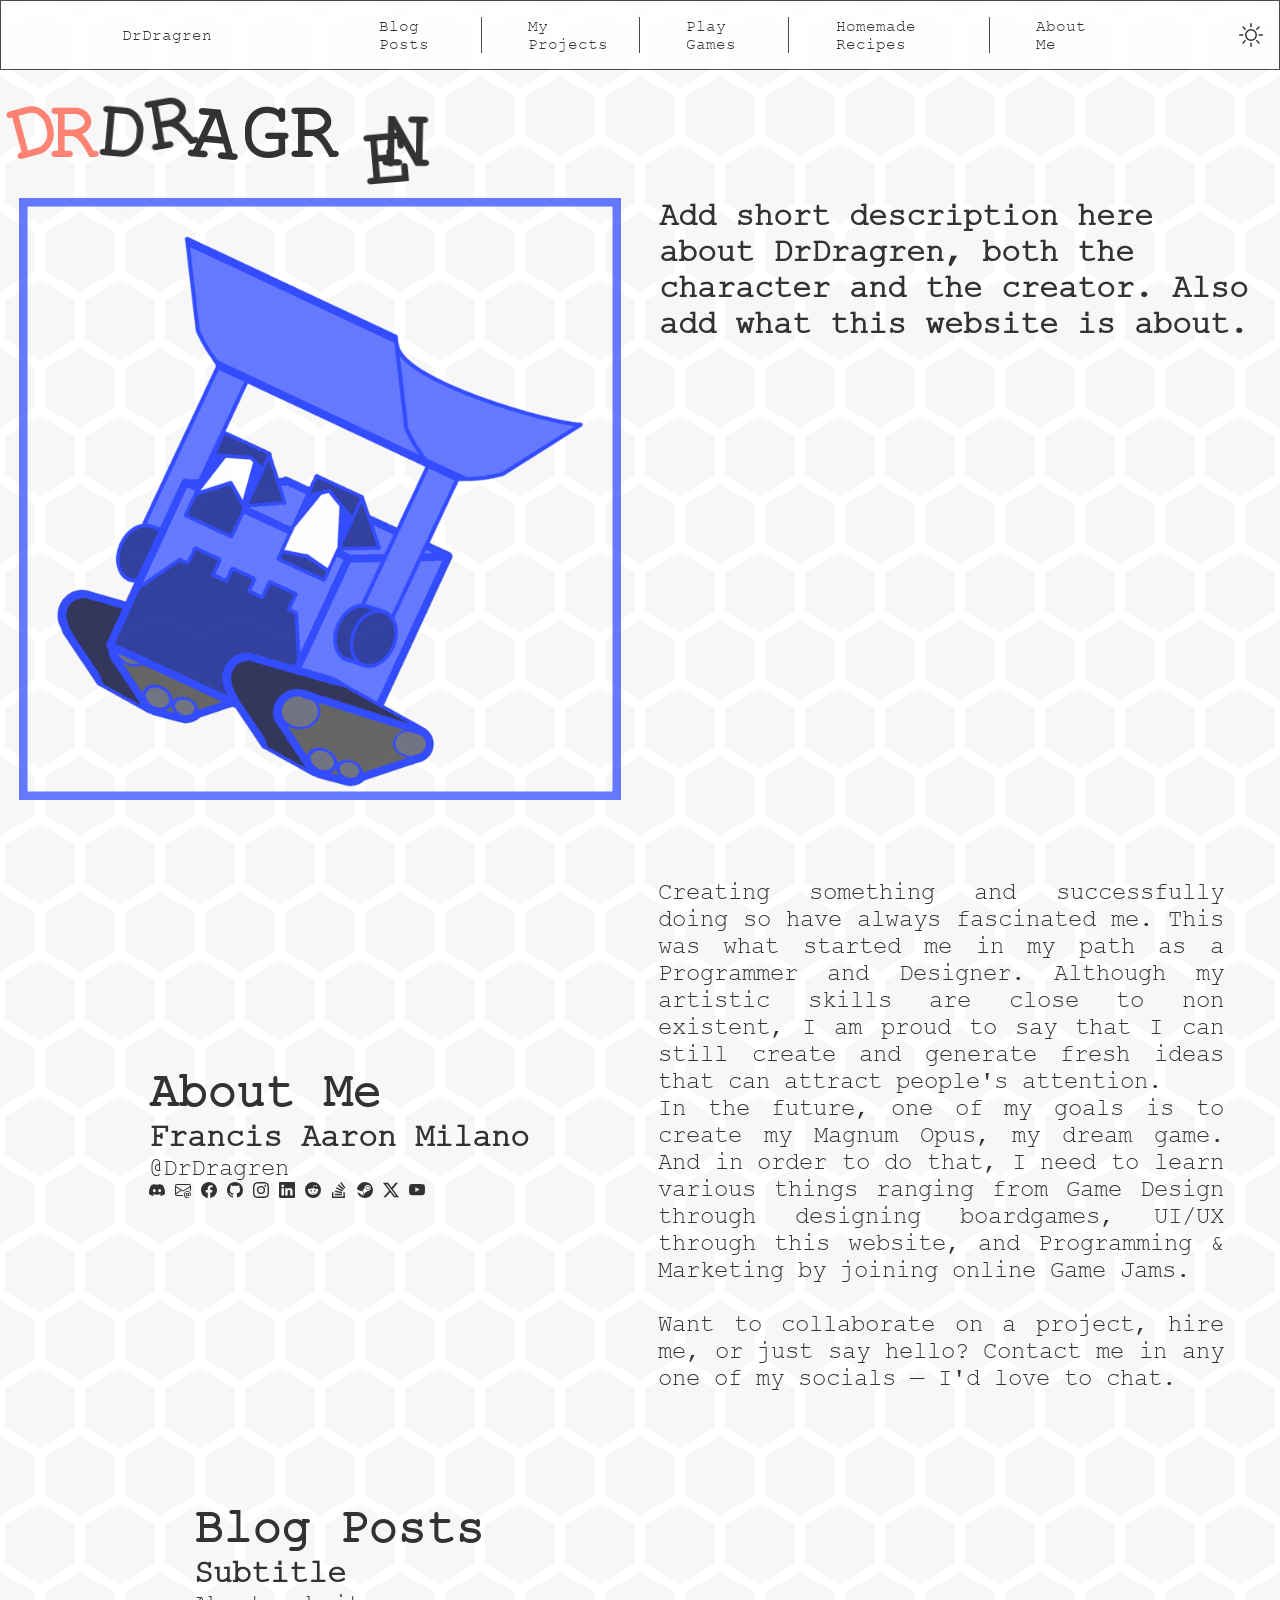
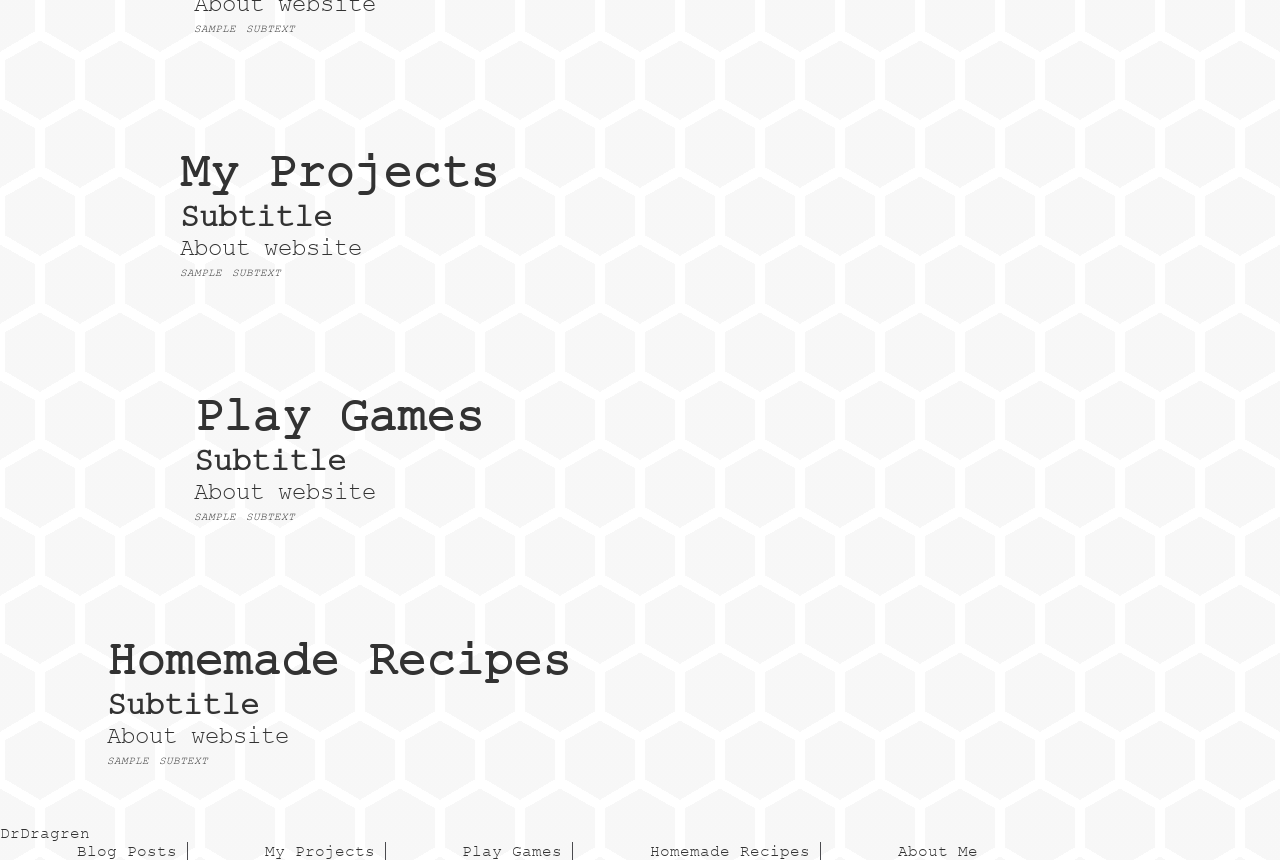
==== index.html @ 9f06e73b "[NEW] Enabled some links index.html - Enabled additional links on the main page  [TASK] - Make the c" ====
<!DOCTYPE html>
<html>

    <head>
        <title>DrDragren</title>

        <link rel="icon" type="image" href="/images/icon.png">
        <link rel="stylesheet" href="style.css">

        <script src="script.js"></script>
    </head>

    <body class="main">

        <div class="container menu">
            <a href="index.html" id="brand">DrDragren</a>
            <div class="container navigation">
                <a class="link" href="blogs.html">Blog Posts</a>
                <a class="link" href="projects.html">My Projects</a>
                <a class="link" href="games.html">Play Games</a>
                <a class="link" href="recipes.html">Homemade Recipes</a>
                <a class="link" href="about-me.html">About Me</a>
            </div>
            <input class="checkbox" type="checkbox" id="theme">
            <label class="label" for="theme"></label>
            <button class="button" id="menu">
                <svg xmlns="http://www.w3.org/2000/svg" width="auto" height="auto" fill="currentColor" class="bi bi-list" viewBox="0 0 16 16">
                    <path fill-rule="evenodd" d="M2.5 12a.5.5 0 0 1 .5-.5h10a.5.5 0 0 1 0 1H3a.5.5 0 0 1-.5-.5m0-4a.5.5 0 0 1 .5-.5h10a.5.5 0 0 1 0 1H3a.5.5 0 0 1-.5-.5m0-4a.5.5 0 0 1 .5-.5h10a.5.5 0 0 1 0 1H3a.5.5 0 0 1-.5-.5"/>
                </svg>
            </button>
        </div>

        <article class="article twocol">
            <h1 class="header">
                <div class="animation">
                    <span id="header-anim-one">D</span><!--
                    --><span id="header-anim-two">r</span><!--
                    --><span id="header-anim-three">D</span><!--
                    --><span id="header-anim-four">r</span><!--
                    --><span id="header-anim-five">a</span><!--
                    --><span id="header-anim-six">g</span><!--
                    --><span id="header-anim-seven">r</span><!--
                    --><span id="header-anim-eight">e</span><!--
                    --><span id="header-anim-nine">n</span>
                </div>
            </h1>
            <section class="section lcontent">
                <img class="photo" src="images/ocdragren.png" alt="image of dragren, a skeleton with its head floating inside an old tv screen">
            </section>
            <section class="section rcontent top">
                <h3 class="subtitle">Add short description here about DrDragren, both the character and the creator. Also add what this website is about.</h3>
            </section>
        </article>

        <article class="article fixed">
            <article class="article slider">
                <section class="section">
                    <article class="article twocol">
                        <section class="section lcontent">
                            <h2 class="title">About Me</h2>
                            <h3 class="subtitle">Francis Aaron Milano</h3>
                            <p class="text">@DrDragren</p>
                            <section class="section no-pad">
                                <a class="link" href="https://discord.com/users/drdragren">
                                    <img class="photo svg" src="images/socials/discord.svg">
                                </a>
                                <a class="link" href="mailto:fasmilano@yahoo.com">
                                    <img class="photo svg" src="images/socials/envelope-at.svg">
                                </a>
                                <a class="link disabled" tabindex="-1" aria-disabled="true" href="https://www.facebook.com/Un.Heroic">
                                    <img class="photo svg" class="photo" src="images/socials/facebook.svg">
                                </a>
                                <a class="link" href="https://github.com/DrDragren">
                                    <img class="photo svg" src="images/socials/github.svg">
                                </a>
                                <a class="link disabled" tabindex="-1" aria-disabled="true" href="https://www.instagram.com/drdragren/">
                                    <img class="photo svg" src="images/socials/instagram.svg">
                                </a>
                                <a class="link" href="https://www.linkedin.com/in/drdragren/">
                                    <img class="photo svg" src="images/socials/linkedin.svg">
                                </a>
                                <a class="link disabled" tabindex="-1" aria-disabled="true" href="https://www.reddit.com/user/DrDragren/">
                                    <img class="photo svg" src="images/socials/reddit.svg">
                                </a>
                                <a class="link" href="https://stackoverflow.com/users/7431167/francis-aaron-milano">
                                    <img class="photo svg" src="images/socials/stack-overflow.svg">
                                </a>
                                <a class="link" href="https://steamcommunity.com/id/DrDragren/">
                                    <img class="photo svg" src="images/socials/steam.svg">
                                </a>
                                <a class="link disabled" tabindex="-1" aria-disabled="true" href="https://x.com/Franz123_Milano">
                                    <img class="photo svg" src="images/socials/twitter-x.svg">
                                </a>
                                <a class="link disabled" tabindex="-1" aria-disabled="true" href="https://www.youtube.com/@DrDragren">
                                    <img class="photo svg" src="images/socials/youtube.svg">
                                </a>
                            </section>
                        </section>
                        <section class="section rcontent">
                            <p class="text">
                                Creating something and successfully doing so have always fascinated me. This was what started me in my path as a Programmer and Designer. 
                                Although my artistic skills are close to non existent, I am proud to say that I can still create and generate fresh ideas that can attract 
                                people's attention. <br>
                                In the future, one of my goals is to create my Magnum Opus, my dream game. And in order to do that, I need to learn various things ranging 
                                from Game Design through designing boardgames, UI/UX through this website, and Programming & Marketing by joining online Game Jams. <br>
                                <br>
                                Want to collaborate on a project, hire me, or just say hello? Contact me in any one of my socials — I'd love to chat.
                            </p>
                        </section>
                    </article>
                </section>
                <section class="section">
                    <article class="article twocol">
                        <section class="section lcontent">
                            <h2 class="title">Blog Posts</h2>
                            <h3 class="subtitle">Subtitle</h3>
                            <p class="text">About website</p>
                            <p class="text sub">Sample Subtext</p>
                        </section>
                        <section class="section rcontent"></section>
                    </article>
                </section>
                <section class="section">
                    <article class="article twocol">
                        <section class="section lcontent">
                            <h2 class="title">My Projects</h2>
                            <h3 class="subtitle">Subtitle</h3>
                            <p class="text">About website</p>
                            <p class="text sub">Sample Subtext</p>
                        </section>
                        <section class="section rcontent"></section>
                    </article>
                </section>
                <section class="section">
                    <article class="article twocol">
                        <section class="section lcontent">
                            <h2 class="title">Play Games</h2>
                            <h3 class="subtitle">Subtitle</h3>
                            <p class="text">About website</p>
                            <p class="text sub">Sample Subtext</p>
                        </section>
                        <section class="section rcontent"></section>
                    </article>
                </section>
                <section class="section">
                    <article class="article twocol">
                        <section class="section lcontent">
                            <h2 class="title">Homemade Recipes</h2>
                            <h3 class="subtitle">Subtitle</h3>
                            <p class="text">About website</p>
                            <p class="text sub">Sample Subtext</p>
                        </section>
                        <section class="section rcontent"></section>
                    </article>
                </section>
            </article>
            
        </article>

        <div class="container footer">
            <a href="index.html">DrDragren</a>
            <div class="container navigation">
                <a class="link" href="blogs.html">Blog Posts</a>
                <a class="link" href="projects.html">My Projects</a>
                <a class="link" href="games.html">Play Games</a>
                <a class="link" href="recipes.html">Homemade Recipes</a>
                <a class="link" href="about-me.html">About Me</a>
            </div>
        </div>
    </body>

</html>
---- style.css ----
/* ================================================================ THEMES ================================================================ */
/*                                                                  BRIGHT                                                                  */
:root {
    /* clickable or highlights, 10% */
    --accent: rgba(254, 101, 79, 1);            /* TOMATO */
    /* background colors, 60% */
    --primary: rgba(255, 255, 255, 1);          /* WHITE */
    /* font color, 30% */
    --secondary: rgba(0, 0, 0, 1);              /* BLACK */
    /* shades and borders */
    --shade-light: rgba(118, 123, 145, 1);      /*  */
    --shade-dark: rgba(30, 30, 36, 1);          /*  */
    /* gradient background color */
    --shade-one: rgba(178, 178, 178, 0.1);      /*  */
}
/*                                                                   DARK                                                                   */
:root:has(#theme:checked) {
    /* clickable or highlights, 10% */
    --accent: rgba(255, 64, 35, 1);             /* ORANGEY RED */
    /* background colors, 60% */
    --primary: rgba(0, 0, 0, 1);                /* BLACK */
    /* font color, 30% */
    --secondary: rgba(255, 255, 255, 1);        /* WHITE */
    /* shades and borders */
    --shade-light: rgba(30, 30, 36, 1);         /*  */
    --shade-dark: rgba(118, 123, 145, 1);       /*  */
    /* gradient background color */
    --shade-one: rgba(178, 178, 178, 0.05);     /*  */

    & .photo.svg {
        /* SVG IMAGES */
        filter: invert(96%) sepia(0%) saturate(15%) hue-rotate(279deg) brightness(103%) contrast(105%);     /* WHITE */
    }
}
/*                                                                   FONT                                                                   */
@font-face {
    color: var(--secondary);
    font-family: 'Courier New';
    src: url(styles/cour.ttf);
}

* {
    color: var(--secondary);
    font-family: 'Courier New', Courier, monospace;
    text-decoration: none;
}
/*                                                                BACKGROUND                                                                */
.main {
    background-color: var(--primary);
    background-image: conic-gradient(from 60deg at 56.25% calc(425% / 6), transparent 0deg, transparent 0.5deg, var(--shade-one) 0.5deg, var(--shade-one) 119.5deg, transparent 119.5deg, transparent 120deg), conic-gradient(from 60deg at 56.25% calc(425% / 6), transparent 0deg, transparent 0.5deg, var(--shade-one) 0.5deg, var(--shade-one) 119.5deg, transparent 119.5deg, transparent 120deg), conic-gradient(from 180deg at 43.75% calc(425% / 6), transparent 0deg, transparent 0.5deg, var(--shade-one) 0.5deg, var(--shade-one) 119.5deg, transparent 119.5deg, transparent 120deg), conic-gradient(from 180deg at 43.75% calc(425% / 6), transparent 0deg, transparent 0.5deg, var(--shade-one) 0.5deg, var(--shade-one) 119.5deg, transparent 119.5deg, transparent 120deg), conic-gradient(from -60deg at 50% calc(175% / 12), transparent 0deg, transparent 0.5deg, var(--shade-one) 0.5deg, var(--shade-one) 119.5deg, transparent 119.5deg, transparent 120deg), conic-gradient(from -60deg at 50% calc(175% / 12), transparent 0deg, transparent 0.5deg, var(--shade-one) 0.5deg, var(--shade-one) 119.5deg, transparent 119.5deg, transparent 120deg);
    background-position: 0 0, 2.5rem 4.25rem, 0 0, 2.5rem 4.25rem, 2.5rem 0, 0 4.25rem;
    background-size: 5rem 8.5rem;
    opacity: 0.8;
}

/* 

    SELECTOR LISTS
class       |   element
.article    |   article
.button     |   button
.checkbox   |   input checkbox
.container  |   div
.disabled   |   a
.down       |   section (any)
.fixed      |   article
.footer     |   div
.header     |   h1
.label      |   label
.lcontent   |   section
.left       |   section (any)
.link       |   a
.main       |   body
.menu       |   div
.navigation |   div
.no-pad     |   section
.ordered    |   ol
.photo      |   img
.rcontent   |   section
.right      |   section (any)
.section    |   section
.slider     |   article
.sub        |   p
.subtitle   |   h3
.table      |   table
.text       |   p
.title      |   h2
.top        |   section (any)
.twocol     |   article
.unordered  |   ul

id          |   element
#brand      |   a
#menu       |   button

*/

/* [GOAL] Text sizes get smaller */
/* ================================================================= TEXT ================================================================= */
/*                                                                  HEADER                                                                  */
/*                                                                  for h1                                                                  */
.header {
    font-size: 5rem;
    font-weight: bold;
    margin: 0;
    text-align: center;
    text-transform: uppercase;
    width: 100%;

}
/*                                                                  TITLE                                                                   */
/*                                                                  for h2                                                                  */
.title {
    font-size: 3rem;
    font-weight: bold;
    margin: 0;
}
/*                                                                 SUBTITLE                                                                 */
/*                                                                  for h3                                                                  */
.subtitle {
    font-size: 2rem;
    margin: 0;
}
/*                                                                   TEXT                                                                   */
/*                                                                  for p                                                                   */
.text {
    font-size: 1.5rem;
    margin: 0;
    text-align: justify;
    text-justify: inter-word;
/*                                                                  SUBTEXT                                                                 */
/*                                                                 for p.sub                                                                */

    &.sub {
        font-size: 1rem;
        font-style: italic;
        font-variant: small-caps;
        text-align: justify;
        text-transform: lowercase;
    }
}
/*                                                                  LINKS                                                                   */
/*                                                                  for a                                                                   */
.link:hover {
    color: var(--accent);
    
    & strong, b {
        color: var(--accent);
        font-weight: normal;
    }

    & em, i {
        color: var(--accent);
        font-style: normal;
    }

    & .photo {
        /* ACCENT [ORANGEY RED] */
        filter: invert(40%) sepia(63%) saturate(5412%) hue-rotate(346deg) brightness(112%) contrast(110%) !important;
    }
}
.link.disabled {
    pointer-events: none;
    cursor: default;
}
/* ================================================================ OTHERS ================================================================ */
/*                                                                  IMAGES                                                                  */
/*                                                                  for img                                                                 */
.photo {
    height: auto;
    max-width: 100%;
}
/*                                                                  TABLES                                                                  */
/*                                                                 for table                                                                */
.table {
    text-align: justify;
}
/*                                                            NUMBERS AND BULLETS                                                           */
/*                                                               for ol and ul                                                              */
.ordered {
    text-align: justify;
}
.unordered {
    text-align: justify;
}
/*                                                                  BUTTONS                                                                 */
/*                                                                for button                                                                */
.button {
    text-align: justify;
    border: none;
    background-color: transparent;
    cursor: pointer;
}
/*                                                         for input checkbox, label                                                        */
.checkbox {
    display: none;

    & + .label {
        aspect-ratio: 1 / 1;
        background-image: url(images/bright.svg);
        background-repeat: no-repeat;
        background-size: contain;
        width: 1.5rem;

        &:hover {
            /* ACCENT [TOMATO] */
            filter: invert(52%) sepia(34%) saturate(4952%) hue-rotate(333deg) brightness(105%) contrast(101%);
        }
    }

    &:checked + .label {
        background-image: url(images/dark.svg);
        /* SECONDARY [WHITE] */
        filter: invert(96%) sepia(0%) saturate(15%) hue-rotate(279deg) brightness(103%) contrast(105%);

        &:hover {
            /* ACCENT [ORANGEY RED] */
            filter: invert(40%) sepia(63%) saturate(5412%) hue-rotate(346deg) brightness(112%) contrast(110%);
        }
    }
}
/* =============================================================== ALIGNMENT ============================================================== */
/*                                                                  GENERIC                                                                 */
/*                                                                  for any                                                                 */
.left {
    justify-self: left !important;
}
.right {
    justify-self: right !important;
}
.top {
    align-self: start !important;
}
.down {
    align-self: end !important;
}
/* ============================================================== CONTAINERS ============================================================== */
/*                                                              PAGE CONTAINER                                                              */
/*                                                    for body, div.menu, article, footer                                                   */
.main {
    display: grid;
    grid-template-areas:
        "header"
        "article"
        "footer";
    margin: 0;
    overflow-x: clip;
    overflow-y: visible;
    
    & > .menu {
        align-items: center;
        background-color: var(--primary);
        border: 1px solid var(--shade-dark);
        display: grid;
        grid-area: "header";
        grid-template-columns: 1fr 1fr 1fr 1fr 1fr 1fr 1fr 1fr;
        justify-items: center;
        margin-bottom: 1.5rem;
        padding: 1rem;
        position: sticky;
        top: 0;
        z-index: 999;
    }

    & .article {
        display: grid;
        grid-area: "article";
    }

    & > .footer {
        grid-area: "footer";
    }
}
/*                                                                 MENU BAR                                                                 */
/*                                     for a#brand, div.navigation, input checkbox + label, button#menu                                     */
.menu > a#brand {
    grid-area: span 1 / span 2;
}
.menu > .navigation {
    display: flex;
    grid-area: span 1 / span 5;
    justify-content: space-between;
    width: 100%;
}
.checkbox + .label {
    grid-area: span 1 / span 1;
    justify-self: end;
}
.menu > #menu {
        display: none;
    }
/*                                                              NAVIGATION BAR                                                              */
/*                                                            for .navigation > a                                                           */
.navigation > .link {
    border-left: 1px solid var(--shade-dark);
    padding: 0% 0% 0% 6%;
    
    &:first-child {
        border-left: none;
    }
}
/*                                                        TWO COLUMN ARTICLE CONTENTS                                                       */
/*                                                          for article, h1, section                                                        */
.twocol {
    align-items: center;
    grid-template-areas:
        "title title"
        "lcontent rcontent";
    grid-template-columns: 1fr 1fr;
    justify-items: center;
    width: 100%;

    & > .header {
        grid-area: title;
    }

    & > .lcontent {
        grid-area: lcontent;
    }

    & > .rcontent {
        grid-area: rcontent;
    }
}
/* ============================================================== ANIMATION ============================================================== */
/*                                                                 CHAOTIC                                                                 */
/*                                                               for h1, span                                                              */
.animation {
    justify-self: center;
    width: fit-content;

    & > #header-anim-one {
        animation: follow 1s linear infinite forwards alternate-reverse paused;
        color: var(--accent);
        display: inline-block;
        offset-anchor: 20px 20px;
        offset-path: path("M00,00 Q20,00,20,20");
        offset-rotate: -15deg;
    }

    &:hover > #header-anim-one {
        animation-play-state: running;
        color: var(--secondary);
    }
    
    & > #header-anim-two {
        animation: follow 0.75s linear forwards infinite alternate paused;
        color: var(--accent);
        display: inline-block;
        offset-anchor: 00px 30px;
        offset-path: path("M00,00 L00,30");
        offset-rotate: 0deg;
    }

    &:hover > #header-anim-two {
        animation-play-state: running;
        color: var(--secondary);
    }
    
    & > #header-anim-three {
        animation:  follow 1.5s ease-out forwards infinite alternate paused,
                    squeeze 1.5s ease-out forwards infinite alternate paused;
        color: var(--secondary);
        display: inline-block;
        offset-anchor: 30px 30px;
        offset-path: path("M00,00 C50,00 65,15 30,30");
        offset-rotate: 5deg;
    }

    &:hover > #header-anim-three {
        animation-play-state: running;
        color: var(--accent);
    }

    & > #header-anim-four {
        animation:  follow 1.5s ease-out forwards infinite alternate paused,
                    squeeze 1.5s ease-out forwards infinite alternate paused;
        color: var(--secondary);
        display: inline-block;
        offset-anchor: -30px 30px;
        offset-path: path("M00,00 C-50,00 -65,15 -30,30");
        offset-rotate: -10deg;
    }

    &:hover > #header-anim-four {
        animation-play-state: running;
        color: var(--accent);
    }

    & > #header-anim-five {
        animation: continue 0.5s linear forwards infinite paused;
        color: var(--secondary);
        display: inline-block;
        offset-anchor: 05px 00px;
        offset-path: path("M 5,0 A 5,5 0 1,1 5,10 A 5,5 0 1,1 5,0");
        offset-rotate: 5deg;
    }

    &:hover > #header-anim-five {
        animation-play-state: running;
        color: var(--accent);
    }

    & > #header-anim-six {
        animation: follow 2s linear forwards infinite alternate paused;
        color: var(--secondary);
        display: inline-block;
        offset-anchor: 00px 20px;
        offset-path: path("M00,00 L30,5 L-30,10 L30,15 L00,20");
        offset-rotate: 0deg;
    }

    &:hover > #header-anim-six {
        animation-play-state: running;
        color: var(--accent);
    }

    & > #header-anim-seven {
        animation: jump 1.5s linear infinite paused;
        color: var(--secondary);
        display: inline-block;
    }

    &:hover > #header-anim-seven {
        animation-play-state: running;
        color: var(--accent);
    }

    & > #header-anim-eight {
        animation: continue 1s cubic-bezier(.65,.11,.66,.15) forwards infinite alternate paused;
        color: var(--secondary);
        display: inline-block;
        offset-anchor: -20px -30px;
        offset-path: path("M00,00 C00,10 -20,0 -20,-30");
        offset-rotate: -5deg;
    }

    &:hover > #header-anim-eight {
        animation-play-state: running;
        color: var(--accent);
    }

    & > #header-anim-nine {
        animation:  continue 1s linear forwards infinite alternate paused,
                    flip 0.5s linear forwards infinite alternate paused;
        color: var(--secondary);
        display: inline-block;
        offset-anchor: 00px 00px;
        offset-path: path("M0,0 L40,10 L-15,-25 L-5,10 L25,-40 L0,0");
        offset-rotate: 1deg;
    }

    &:hover > #header-anim-nine {
        animation-play-state: running;
        color: var(--accent);
    }
}
/* ============================================================== ANIMATION ============================================================== */
/*                                                              for @keyframes                                                             */
@keyframes flip {
    0% {transform: rotateZ(0deg);}
    100% {transform: rotateZ(180deg);}
}

@keyframes squeeze {
    5% {transform: rotateY(70deg);}
    50% {transform: rotateY(0deg);}
    50% {transform: rotateY(0deg);}
    80% {transform: rotateY(70deg);}
}

@keyframes jump {
    0% {transform: translateY(0em) rotateX(0deg);}
    5% {transform: translateY(0.2em) rotateX(50deg);}
    40% {transform: translateY(-0.4em);}
    65% {transform: translateY(-0.5em);}
    90% {transform: translateY(0em);}
}

@keyframes continue {
    0% {offset-distance: 100%;}
    100% {offset-distance: 0%;}
}

@keyframes follow {
    0% {offset-distance: 100%;}
    50% {offset-distance: 0%;}
    100% {offset-distance: 100%;}
}
/*                                                              SUB CONTAINERS                                                              */
/*                                                             for div, section                                                             */
.container {
    gap: 1rem;
}
.section {
    gap: 1rem;
    padding: 3%;

    &.no-pad {
        padding: 0;
    }
}
/* =============================================================== REACTIVE =============================================================== */
/* designs per sizes [PC, Tablet, Phone] */
/* scaling animations */

/* Extra large devices (large desktops, 1200px and up) */
@media (min-width: 1200px) {

}

/* Large devices (desktops, 992px and up) */
@media (min-width: 992px) {

}

/* Medium devices (tablets, 768px and up) */
@media (min-width: 768px) and (max-width:991px) {

    /* =============================================================== TEXT =============================================================== */
    /*                                                                HEADER                                                                */
    /*                                                                for h1                                                                */
    .header {
        font-size: 5em;
    }
    /*                                                                TITLE                                                                */
    /*                                                                for h2                                                                */
    .title {
        font-size: 3rem;
    }
    /*                                                               SUBTITLE                                                               */
    /*                                                                for h3                                                                */
    .subtitle {
        font-size: 2rem;
    }
    /*                                                                 TEXT                                                                 */
    /*                                                                 for p                                                                */
    .text {
        font-size: 1rem;
    }
    /*                                                                SUBTEXT                                                               */
    /*                                                               for p.sub                                                              */
    &.sub {
        font-size: 0.7rem;
    }
    /*                                                        SLIDER ARTICLE CONTENTS                                                       */
    /*                                                         for article, section                                                         */
    .fixed {
        grid-template-areas: "buttonl content buttonr";
    }
    .slider {
        grid-auto-flow: column;
        grid-auto-columns: 100%;
        overflow-x: scroll;
        scroll-snap-type: x mandatory;
        scrollbar-width: none;

        & .twocol {
            scroll-snap-align: start;
        }

        &::scroll-button(right) {
            content: ">";
            grid-area: buttonr;
        }
        &::scroll-button(left) {
            content: "<";
            grid-area: buttonl;
        }
        &::scroll-button(right), &::scroll-button(left) {
            background: 0%;
            border: none;
            color: var(--secondary);
            cursor: pointer;
            font-size: 10rem;
        }
        &::scroll-button(right):disabled, &::scroll-button(left):disabled {
            color: var(--shade-light);
            cursor: default;
        }
        &::scroll-button(right):active, &::scroll-button(left):active {
            color: var(--accent);
            cursor: default;
        }
    }

}

/* PHONE */
/* Small devices (landscape phones, 576px and up) */
@media (min-width: 0px) and (max-width: 767px) {
    
    /* ============================================================ CONTAINERS ============================================================ */
    /*                                                            PAGE CONTAINER                                                            */
    /*                                                             for div.menu                                                             */
    .main > .menu {
        grid-template-columns: 1fr 1fr 1fr auto auto;
    }
    /*                                                      TWO COLUMN ARTICLE CONTENTS                                                     */
    /*                                                              for article                                                             */
    .twocol {
        display: grid;
        grid-area: "article";
        grid-template-areas:
            "title"
            "lcontent"
            "rcontent";
        grid-template-columns: 1fr;
    }
    /*                                                               MENU BAR                                                               */
    /*                                           for a#brand, input checkbox + label, button#menu                                           */
    .menu > a#brand {
        grid-area: span 1 / span 3;
    }
    .menu > .navigation {
        display: none;
    }
    .menu > #menu {
        display: inline-block;
        grid-area: span 1 / span 1;
        justify-self: end;

        & > svg {
            max-width: 2rem;
        }
    }
    /*                                                        SLIDER ARTICLE CONTENTS                                                       */
    /*                                                         for article, section                                                         */
    .fixed {
        grid-template-areas: "buttonl content buttonr";
    }
    .slider {
        grid-auto-flow: column;
        grid-auto-columns: 100%;
        overflow-x: scroll;
        scroll-snap-type: x mandatory;
        scrollbar-width: none;

        & .twocol {
            scroll-snap-align: start;
        }

        &::scroll-button(right) {
            content: ">";
            grid-area: buttonr;
        }
        &::scroll-button(left) {
            content: "<";
            grid-area: buttonl;
        }
        &::scroll-button(right), &::scroll-button(left) {
            background: 0%;
            border: none;
            color: var(--secondary);
            cursor: pointer;
            font-size: 5rem;
        }
        &::scroll-button(right):disabled, &::scroll-button(left):disabled {
            color: var(--shade-light);
            cursor: default;
        }
        &::scroll-button(right):active, &::scroll-button(left):active {
            color: var(--accent);
            cursor: default;
        }
    }

}

/*  Extra small devices (portrait phones, less than 576px)
    No media query since this is the default in Bootstrap */
@media (min-width: 0px) and (max-width: 576px) {

    /* =============================================================== TEXT =============================================================== */
    /*                                                                HEADER                                                                */
    /*                                                                for h1                                                                */
    .header {
        font-size: 4em;
    }
    /*                                                                 TITLE                                                                */
    /*                                                                for h2                                                                */
    .title {
        font-size: 2.5rem;
    }
    /*                                                               SUBTITLE                                                               */
    /*                                                                for h3                                                                */
    .subtitle {
        font-size: 1.5rem;
    }
    /*                                                                 TEXT                                                                 */
    /*                                                                 for p                                                                */
    .text {
        font-size: 0.75rem;
    }
    /*                                                                SUBTEXT                                                               */
    /*                                                               for p.sub                                                              */

    &.sub {
        font-size: 0.5rem;
    }

    /*                                                        SLIDER ARTICLE CONTENTS                                                       */
    /*                                                         for article, section                                                         */
    .slider::scroll-button(right), .slider::scroll-button(left) {
            font-size: 3rem ;
    }

}
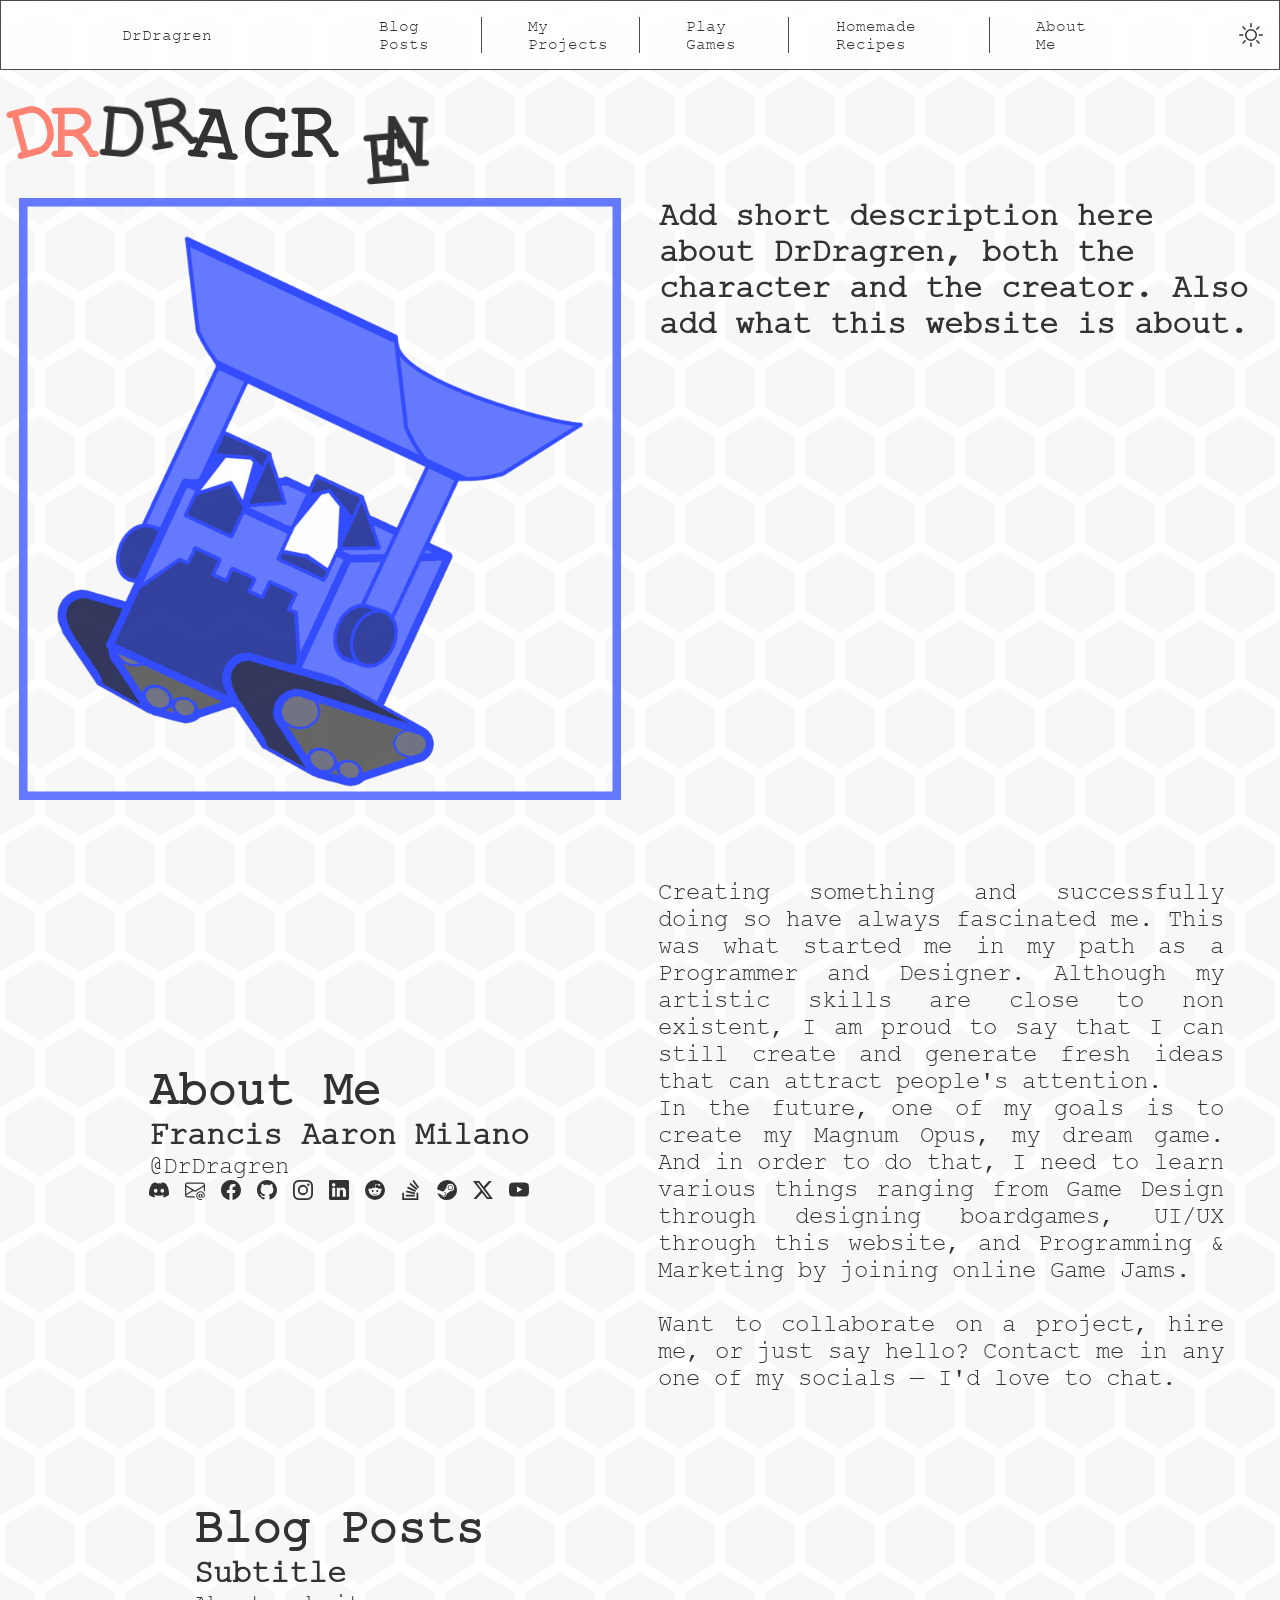
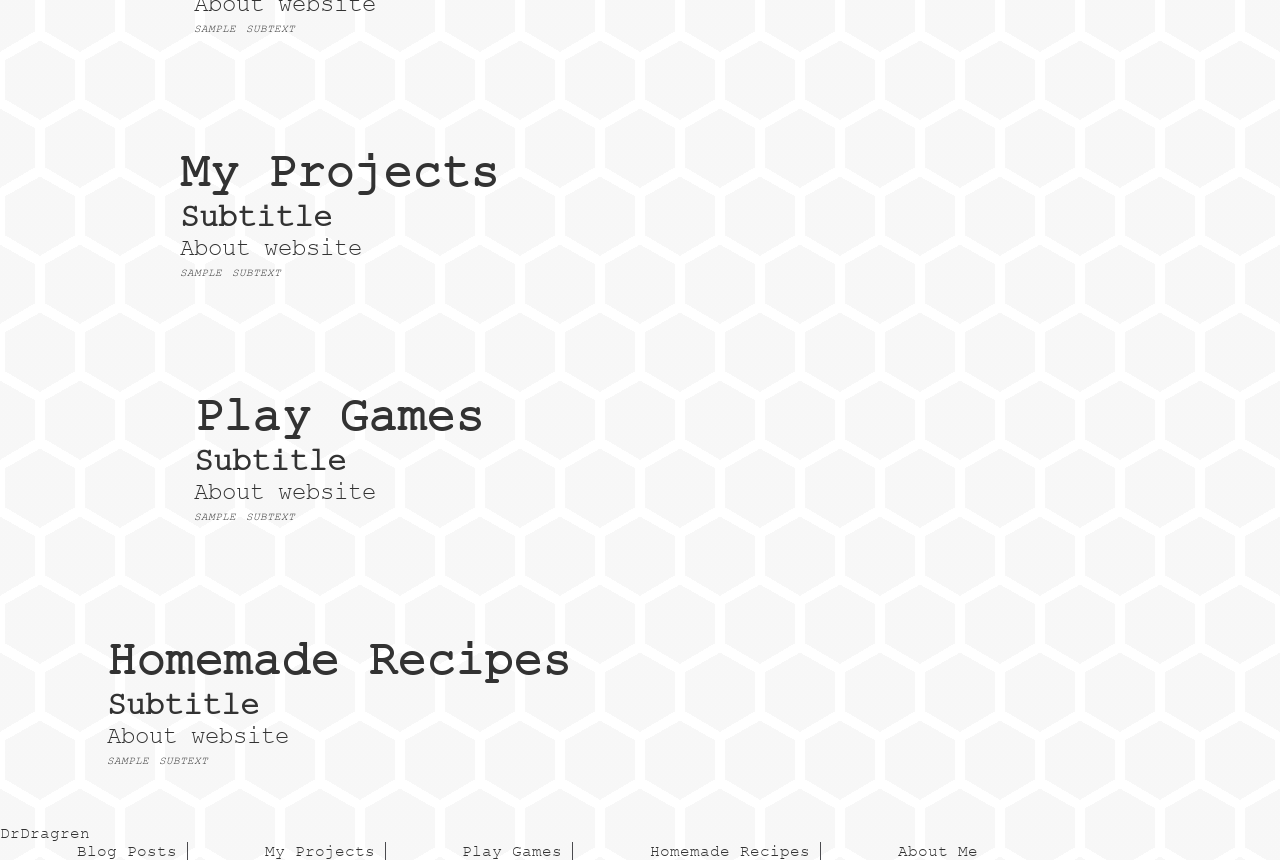
==== commit 87be35fd: "[NEW] Retimed script execution to properly work cookies.js - Changed script property to be deferred " ====
--- a/index.html
+++ b/index.html
@@ -5,9 +5,14 @@
         <title>DrDragren</title>
 
         <link rel="icon" type="image" href="/images/icon.png">
-        <link rel="stylesheet" href="style.css">
+        <link rel="stylesheet" href="stylesheets/style.css">
+        <link rel="stylesheet" href="stylesheets/text.css">
+        <link rel="stylesheet" href="stylesheets/items.css">
+        <link rel="stylesheet" href="stylesheets/containers.css">
+        <link rel="stylesheet" href="stylesheets/animation.css">
+        <link rel="stylesheet" href="stylesheets/reactive.css">
 
-        <script src="script.js"></script>
+        <script src="cookies.js"></script>
     </head>
 
     <body class="main">
@@ -60,7 +65,7 @@
                             <h2 class="title">About Me</h2>
                             <h3 class="subtitle">Francis Aaron Milano</h3>
                             <p class="text">@DrDragren</p>
-                            <section class="section no-pad">
+                            <section class="section socials no-pad">
                                 <a class="link" href="https://discord.com/users/drdragren">
                                     <img class="photo svg" src="images/socials/discord.svg">
                                 </a>
--- a/stylesheets/style.css
+++ b/stylesheets/style.css
@@ -0,0 +1,113 @@
+/* 
+
+    SELECTOR LISTS
+class               |   element
+.article            |   article
+.badge-base         |   div (LinkedIn)
+.button             |   button
+.checkbox           |   input checkbox
+.container          |   div
+.disabled           |   a
+.down               |   section (any)
+.fixed              |   article
+.footer             |   div
+.header             |   h1
+.label              |   label
+.lcontent           |   section
+.left               |   section (any)
+.LI-profile-badge   |   div (LinkedIn)
+.link               |   a
+.main               |   body
+.menu               |   div
+.navigation         |   div
+.no-pad             |   section
+.ordered            |   ol
+.photo              |   img
+.rcontent           |   section
+.right              |   section (any)
+.section            |   section
+.slider             |   article
+.socials            |   section
+.sub                |   p
+.subtitle           |   h3
+.table              |   table
+.text               |   p
+.title              |   h2
+.top                |   section (any)
+.twocol             |   article
+.unordered          |   ul
+
+id                  |   element
+#brand              |   a
+#menu               |   button
+
+*/
+/* ================================================================ THEMES ================================================================ */
+/*                                                                  BRIGHT                                                                  */
+:root {
+    /* clickable or highlights, 10% */
+    --accent: rgba(254, 101, 79, 1);            /* TOMATO */
+    /* background colors, 60% */
+    --primary: rgba(255, 255, 255, 1);          /* WHITE */
+    /* font color, 30% */
+    --secondary: rgba(0, 0, 0, 1);              /* BLACK */
+    /* shades and borders */
+    --shade-light: rgba(118, 123, 145, 1);      /*  */
+    --shade-dark: rgba(30, 30, 36, 1);          /*  */
+    /* gradient background color */
+    --shade-one: rgba(178, 178, 178, 0.1);      /*  */
+}
+/*                                                                   DARK                                                                   */
+:root:has(#theme:checked) {
+    /* clickable or highlights, 10% */
+    --accent: rgba(255, 64, 35, 1);             /* ORANGEY RED */
+    /* background colors, 60% */
+    --primary: rgba(0, 0, 0, 1);                /* BLACK */
+    /* font color, 30% */
+    --secondary: rgba(255, 255, 255, 1);        /* WHITE */
+    /* shades and borders */
+    --shade-light: rgba(30, 30, 36, 1);         /*  */
+    --shade-dark: rgba(118, 123, 145, 1);       /*  */
+    /* gradient background color */
+    --shade-one: rgba(178, 178, 178, 0.05);     /*  */
+
+    & .photo.svg {
+        /* SVG IMAGES */
+        filter: invert(96%) sepia(0%) saturate(15%) hue-rotate(279deg) brightness(103%) contrast(105%);     /* WHITE */
+    }
+}
+/*                                                                   FONT                                                                   */
+@font-face {
+    color: var(--secondary);
+    font-family: 'Courier New';
+    src: url(styles/cour.ttf);
+}
+
+* {
+    color: var(--secondary);
+    font-family: 'Courier New', Courier, monospace;
+    text-decoration: none;
+}
+/*                                                                BACKGROUND                                                                */
+.main {
+    background-color: var(--primary);
+    background-image: conic-gradient(from 60deg at 56.25% calc(425% / 6), transparent 0deg, transparent 0.5deg, var(--shade-one) 0.5deg, var(--shade-one) 119.5deg, transparent 119.5deg, transparent 120deg), conic-gradient(from 60deg at 56.25% calc(425% / 6), transparent 0deg, transparent 0.5deg, var(--shade-one) 0.5deg, var(--shade-one) 119.5deg, transparent 119.5deg, transparent 120deg), conic-gradient(from 180deg at 43.75% calc(425% / 6), transparent 0deg, transparent 0.5deg, var(--shade-one) 0.5deg, var(--shade-one) 119.5deg, transparent 119.5deg, transparent 120deg), conic-gradient(from 180deg at 43.75% calc(425% / 6), transparent 0deg, transparent 0.5deg, var(--shade-one) 0.5deg, var(--shade-one) 119.5deg, transparent 119.5deg, transparent 120deg), conic-gradient(from -60deg at 50% calc(175% / 12), transparent 0deg, transparent 0.5deg, var(--shade-one) 0.5deg, var(--shade-one) 119.5deg, transparent 119.5deg, transparent 120deg), conic-gradient(from -60deg at 50% calc(175% / 12), transparent 0deg, transparent 0.5deg, var(--shade-one) 0.5deg, var(--shade-one) 119.5deg, transparent 119.5deg, transparent 120deg);
+    background-position: 0 0, 2.5rem 4.25rem, 0 0, 2.5rem 4.25rem, 2.5rem 0, 0 4.25rem;
+    background-size: 5rem 8.5rem;
+    opacity: 0.8;
+}
+/* =============================================================== ALIGNMENT ============================================================== */
+/*                                                                  GENERIC                                                                 */
+/*                                                                  for any                                                                 */
+.left {
+    justify-self: left !important;
+}
+.right {
+    justify-self: right !important;
+}
+.top {
+    align-self: start !important;
+}
+.down {
+    align-self: end !important;
+}
--- a/stylesheets/text.css
+++ b/stylesheets/text.css
@@ -0,0 +1,42 @@
+/* ================================================================= TEXT ================================================================= */
+/*                                                                  HEADER                                                                  */
+/*                                                                  for h1                                                                  */
+.header {
+    font-size: 5rem;
+    font-weight: bold;
+    margin: 0;
+    text-align: center;
+    text-transform: uppercase;
+    width: 100%;
+
+}
+/*                                                                  TITLE                                                                   */
+/*                                                                  for h2                                                                  */
+.title {
+    font-size: 3rem;
+    font-weight: bold;
+    margin: 0;
+}
+/*                                                                 SUBTITLE                                                                 */
+/*                                                                  for h3                                                                  */
+.subtitle {
+    font-size: 2rem;
+    margin: 0;
+}
+/*                                                                   TEXT                                                                   */
+/*                                                                  for p                                                                   */
+.text {
+    font-size: 1.5rem;
+    margin: 0;
+    text-align: justify;
+    text-justify: inter-word;
+/*                                                                  SUBTEXT                                                                 */
+/*                                                                 for p.sub                                                                */
+    &.sub {
+        font-size: 1rem;
+        font-style: italic;
+        font-variant: small-caps;
+        text-align: justify;
+        text-transform: lowercase;
+    }
+}
--- a/stylesheets/items.css
+++ b/stylesheets/items.css
@@ -0,0 +1,83 @@
+/* ================================================================= ITEMS ================================================================ */
+/*                                                                  LINKS                                                                   */
+/*                                                                  for a                                                                   */
+.link {
+    &:hover {
+        color: var(--accent);
+        
+        & strong, b {
+            color: var(--accent);
+            font-weight: normal;
+        }
+
+        & em, i {
+            color: var(--accent);
+            font-style: normal;
+        }
+
+        & .photo {
+            /* ACCENT [ORANGEY RED] */
+            filter: invert(40%) sepia(63%) saturate(5412%) hue-rotate(346deg) brightness(112%) contrast(110%) !important;
+        }
+    }
+
+    &.disabled {
+        cursor: default;
+        pointer-events: none;
+    }
+}
+/*                                                                  IMAGES                                                                  */
+/*                                                                  for img                                                                 */
+.photo {
+    height: auto;
+    max-width: 100%;
+}
+/*                                                                  TABLES                                                                  */
+/*                                                                 for table                                                                */
+.table {
+    text-align: justify;
+}
+/*                                                            NUMBERS AND BULLETS                                                           */
+/*                                                               for ol and ul                                                              */
+.ordered {
+    text-align: justify;
+}
+.unordered {
+    text-align: justify;
+}
+/*                                                                  BUTTONS                                                                 */
+/*                                                                for button                                                                */
+.button {
+    border: none;
+    background-color: transparent;
+    cursor: pointer;
+    text-align: justify;
+}
+/*                                                         for input checkbox, label                                                        */
+.checkbox {
+    display: none;
+
+    & + .label {
+        aspect-ratio: 1 / 1;
+        background-image: url(../images/bright.svg);
+        background-repeat: no-repeat;
+        background-size: contain;
+        width: 1.5rem;
+
+        &:hover {
+            /* ACCENT [TOMATO] */
+            filter: invert(52%) sepia(34%) saturate(4952%) hue-rotate(333deg) brightness(105%) contrast(101%);
+        }
+    }
+
+    &:checked + .label {
+        background-image: url(../images/dark.svg);
+        /* SECONDARY [WHITE] */
+        filter: invert(96%) sepia(0%) saturate(15%) hue-rotate(279deg) brightness(103%) contrast(105%);
+
+        &:hover {
+            /* ACCENT [ORANGEY RED] */
+            filter: invert(40%) sepia(63%) saturate(5412%) hue-rotate(346deg) brightness(112%) contrast(110%);
+        }
+    }
+}
--- a/stylesheets/containers.css
+++ b/stylesheets/containers.css
@@ -0,0 +1,120 @@
+/* ============================================================== CONTAINERS ============================================================== */
+/*                                                              PAGE CONTAINER                                                              */
+/*                                                    for body, div.menu, article, footer                                                   */
+.main {
+    display: grid;
+    grid-template-areas:
+        "header"
+        "article"
+        "footer";
+    margin: 0;
+    overflow-x: clip;
+    overflow-y: visible;
+    
+    & > .menu {
+        align-items: center;
+        background-color: var(--primary);
+        border: 1px solid var(--shade-dark);
+        display: grid;
+        grid-area: "header";
+        grid-template-columns: 1fr 1fr 1fr 1fr 1fr 1fr 1fr 1fr;
+        justify-items: center;
+        margin-bottom: 1.5rem;
+        padding: 1rem;
+        position: sticky;
+        top: 0;
+        z-index: 999;
+    }
+
+    & .article {
+        display: grid;
+        grid-area: "article";
+    }
+
+    & > .footer {
+        grid-area: "footer";
+    }
+}
+/*                                                                 MENU BAR                                                                 */
+/*                                     for a#brand, div.navigation, input checkbox + label, button#menu                                     */
+.menu > a#brand {
+    grid-area: span 1 / span 2;
+}
+.menu > .navigation {
+    display: flex;
+    grid-area: span 1 / span 5;
+    justify-content: space-between;
+    width: 100%;
+}
+.checkbox + .label {
+    grid-area: span 1 / span 1;
+    justify-self: end;
+}
+.menu > #menu {
+        display: none;
+    }
+/*                                                              NAVIGATION BAR                                                              */
+/*                                                            for .navigation > a                                                           */
+.navigation > .link {
+    border-left: 1px solid var(--shade-dark);
+    padding: 0% 0% 0% 6%;
+    
+    &:first-child {
+        border-left: none;
+    }
+}
+/*                                                        TWO COLUMN ARTICLE CONTENTS                                                       */
+/*                                                          for article, h1, section                                                        */
+.twocol {
+    align-items: center;
+    grid-template-areas:
+        "title title"
+        "lcontent rcontent";
+    grid-template-columns: 1fr 1fr;
+    justify-items: center;
+    width: 100%;
+
+    & > .header {
+        grid-area: title;
+    }
+
+    & > .lcontent {
+        grid-area: lcontent;
+    }
+
+    & > .rcontent {
+        grid-area: rcontent;
+    }
+}
+/*                                                              SUB CONTAINERS                                                              */
+/*                                                             for div, section                                                             */
+.container {
+    gap: 1rem;
+}
+.section {
+    gap: 1rem;
+    padding: 3%;
+
+    &.no-pad {
+        padding: 0;
+    }
+}
+/*                                                              LINKEDIN BADGE                                                              */
+/*                                                                  for div                                                                 */
+.linked-in-large {
+    justify-self: center;
+}
+.linked-in-small {
+    display: none;
+    justify-self: center;
+}
+/*                                                               SOCIAL MEDIA                                                               */
+/*                                                            for div, link, img                                                            */
+.socials {
+    display: grid;
+    grid-template-columns: auto auto auto auto auto auto auto auto auto auto auto;
+
+    & > .link > .photo {
+        width: 100%;
+    }
+}
--- a/stylesheets/animation.css
+++ b/stylesheets/animation.css
@@ -0,0 +1,165 @@
+/* ============================================================== ANIMATION ============================================================== */
+/*                                                                 CHAOTIC                                                                 */
+/*                                                               for h1, span                                                              */
+.animation {
+    justify-self: center;
+    width: fit-content;
+
+    & > #header-anim-one {
+        animation: follow 1s linear infinite forwards alternate-reverse paused;
+        color: var(--accent);
+        display: inline-block;
+        offset-anchor: 20px 20px;
+        offset-path: path("M00,00 Q20,00,20,20");
+        offset-rotate: -15deg;
+    }
+
+    &:hover > #header-anim-one {
+        animation-play-state: running;
+        color: var(--secondary);
+    }
+    
+    & > #header-anim-two {
+        animation: follow 0.75s linear forwards infinite alternate paused;
+        color: var(--accent);
+        display: inline-block;
+        offset-anchor: 00px 30px;
+        offset-path: path("M00,00 L00,30");
+        offset-rotate: 0deg;
+    }
+
+    &:hover > #header-anim-two {
+        animation-play-state: running;
+        color: var(--secondary);
+    }
+    
+    & > #header-anim-three {
+        animation:  follow 1.5s ease-out forwards infinite alternate paused,
+                    squeeze 1.5s ease-out forwards infinite alternate paused;
+        color: var(--secondary);
+        display: inline-block;
+        offset-anchor: 30px 30px;
+        offset-path: path("M00,00 C50,00 65,15 30,30");
+        offset-rotate: 5deg;
+    }
+
+    &:hover > #header-anim-three {
+        animation-play-state: running;
+        color: var(--accent);
+    }
+
+    & > #header-anim-four {
+        animation:  follow 1.5s ease-out forwards infinite alternate paused,
+                    squeeze 1.5s ease-out forwards infinite alternate paused;
+        color: var(--secondary);
+        display: inline-block;
+        offset-anchor: -30px 30px;
+        offset-path: path("M00,00 C-50,00 -65,15 -30,30");
+        offset-rotate: -10deg;
+    }
+
+    &:hover > #header-anim-four {
+        animation-play-state: running;
+        color: var(--accent);
+    }
+
+    & > #header-anim-five {
+        animation: continue 0.5s linear forwards infinite paused;
+        color: var(--secondary);
+        display: inline-block;
+        offset-anchor: 05px 00px;
+        offset-path: path("M 5,0 A 5,5 0 1,1 5,10 A 5,5 0 1,1 5,0");
+        offset-rotate: 5deg;
+    }
+
+    &:hover > #header-anim-five {
+        animation-play-state: running;
+        color: var(--accent);
+    }
+
+    & > #header-anim-six {
+        animation: follow 2s linear forwards infinite alternate paused;
+        color: var(--secondary);
+        display: inline-block;
+        offset-anchor: 00px 20px;
+        offset-path: path("M00,00 L30,5 L-30,10 L30,15 L00,20");
+        offset-rotate: 0deg;
+    }
+
+    &:hover > #header-anim-six {
+        animation-play-state: running;
+        color: var(--accent);
+    }
+
+    & > #header-anim-seven {
+        animation: jump 1.5s linear infinite paused;
+        color: var(--secondary);
+        display: inline-block;
+    }
+
+    &:hover > #header-anim-seven {
+        animation-play-state: running;
+        color: var(--accent);
+    }
+
+    & > #header-anim-eight {
+        animation: continue 1s cubic-bezier(.65,.11,.66,.15) forwards infinite alternate paused;
+        color: var(--secondary);
+        display: inline-block;
+        offset-anchor: -20px -30px;
+        offset-path: path("M00,00 C00,10 -20,0 -20,-30");
+        offset-rotate: -5deg;
+    }
+
+    &:hover > #header-anim-eight {
+        animation-play-state: running;
+        color: var(--accent);
+    }
+
+    & > #header-anim-nine {
+        animation:  continue 1s linear forwards infinite alternate paused,
+                    flip 0.5s linear forwards infinite alternate paused;
+        color: var(--secondary);
+        display: inline-block;
+        offset-anchor: 00px 00px;
+        offset-path: path("M0,0 L40,10 L-15,-25 L-5,10 L25,-40 L0,0");
+        offset-rotate: 1deg;
+    }
+
+    &:hover > #header-anim-nine {
+        animation-play-state: running;
+        color: var(--accent);
+    }
+}
+/*                                                                KEYFRAMES                                                                */
+/*                                                              for @keyframes                                                             */
+@keyframes flip {
+    0% {transform: rotateZ(0deg);}
+    100% {transform: rotateZ(180deg);}
+}
+
+@keyframes squeeze {
+    5% {transform: rotateY(70deg);}
+    50% {transform: rotateY(0deg);}
+    50% {transform: rotateY(0deg);}
+    80% {transform: rotateY(70deg);}
+}
+
+@keyframes jump {
+    0% {transform: translateY(0em) rotateX(0deg);}
+    5% {transform: translateY(0.2em) rotateX(50deg);}
+    40% {transform: translateY(-0.4em);}
+    65% {transform: translateY(-0.5em);}
+    90% {transform: translateY(0em);}
+}
+
+@keyframes continue {
+    0% {offset-distance: 100%;}
+    100% {offset-distance: 0%;}
+}
+
+@keyframes follow {
+    0% {offset-distance: 100%;}
+    50% {offset-distance: 0%;}
+    100% {offset-distance: 100%;}
+}
--- a/stylesheets/reactive.css
+++ b/stylesheets/reactive.css
@@ -0,0 +1,226 @@
+/* =============================================================== REACTIVE =============================================================== */
+/* designs per sizes [PC, Tablet, Phone] */
+/* scaling animations */
+/*                                                                 DESKTOPS                                                                 */
+/* Extra large devices (large desktops, 1200px and up) */
+@media (min-width: 1200px) {
+
+}
+/* Large devices (desktops, 992px and up) */
+@media (min-width: 992px) {
+
+}
+/*                                                                  TABLETS                                                                 */
+/* Medium devices (tablets, 768px and up) */
+@media (min-width: 768px) and (max-width:991px) {
+
+    /* =============================================================== TEXT =============================================================== */
+    /*                                                                HEADER                                                                */
+    /*                                                                for h1                                                                */
+    .header {
+        font-size: 5em;
+    }
+    /*                                                                TITLE                                                                */
+    /*                                                                for h2                                                                */
+    .title {
+        font-size: 3rem;
+    }
+    /*                                                               SUBTITLE                                                               */
+    /*                                                                for h3                                                                */
+    .subtitle {
+        font-size: 2rem;
+    }
+    /*                                                                 TEXT                                                                 */
+    /*                                                                 for p                                                                */
+    .text {
+        font-size: 1rem;
+    }
+    /*                                                                SUBTEXT                                                               */
+    /*                                                               for p.sub                                                              */
+    &.sub {
+        font-size: 0.7rem;
+    }
+    /*                                                        SLIDER ARTICLE CONTENTS                                                       */
+    /*                                                         for article, section                                                         */
+    .fixed {
+        grid-template-areas: "buttonl content buttonr";
+    }
+    .slider {
+        grid-auto-flow: column;
+        grid-auto-columns: 100%;
+        overflow-x: scroll;
+        scroll-snap-type: x mandatory;
+        scrollbar-width: none;
+
+        & .twocol {
+            scroll-snap-align: start;
+        }
+
+        &::scroll-button(right) {
+            content: ">";
+            grid-area: buttonr;
+        }
+
+        &::scroll-button(left) {
+            content: "<";
+            grid-area: buttonl;
+        }
+
+        &::scroll-button(right), &::scroll-button(left) {
+            background: 0%;
+            border: none;
+            color: var(--secondary);
+            cursor: pointer;
+            font-size: 10rem;
+        }
+
+        &::scroll-button(right):disabled, &::scroll-button(left):disabled {
+            color: var(--shade-light);
+            cursor: default;
+        }
+
+        &::scroll-button(right):enabled:active, &::scroll-button(left):enabled:active {
+            color: var(--accent);
+            cursor: default;
+        }
+    }
+
+    .linked-in-large {
+        display: none;
+    }
+    .linked-in-small {
+        display: inherit;
+    }
+
+}
+/*                                                                  PHONES                                                                  */
+/* Small devices (landscape phones, 576px and up) */
+@media (min-width: 0px) and (max-width: 767px) {
+    
+    /* ============================================================ CONTAINERS ============================================================ */
+    /*                                                            PAGE CONTAINER                                                            */
+    /*                                                             for div.menu                                                             */
+    .main > .menu {
+        grid-template-columns: 1fr 1fr 1fr auto auto;
+    }
+    /*                                                      TWO COLUMN ARTICLE CONTENTS                                                     */
+    /*                                                              for article                                                             */
+    .twocol {
+        display: grid;
+        grid-area: "article";
+        grid-template-areas:
+            "title"
+            "lcontent"
+            "rcontent";
+        grid-template-columns: 1fr;
+    }
+    /*                                                               MENU BAR                                                               */
+    /*                                           for a#brand, input checkbox + label, button#menu                                           */
+    .menu > a#brand {
+        grid-area: span 1 / span 3;
+    }
+    .menu > .navigation {
+        display: none;
+    }
+    .menu > #menu {
+        display: inline-block;
+        grid-area: span 1 / span 1;
+        justify-self: end;
+
+        & > svg {
+            max-width: 2rem;
+        }
+    }
+    /*                                                        SLIDER ARTICLE CONTENTS                                                       */
+    /*                                                         for article, section                                                         */
+    .fixed {
+        grid-template-areas: "buttonl content buttonr";
+    }
+    .slider {
+        grid-auto-flow: column;
+        grid-auto-columns: 100%;
+        overflow-x: scroll;
+        scroll-snap-type: x mandatory;
+        scrollbar-width: none;
+
+        & .twocol {
+            scroll-snap-align: start;
+        }
+
+        &::scroll-button(right) {
+            content: ">";
+            grid-area: buttonr;
+        }
+        &::scroll-button(left) {
+            content: "<";
+            grid-area: buttonl;
+        }
+        &::scroll-button(right), &::scroll-button(left) {
+            background: 0%;
+            border: none;
+            color: var(--secondary);
+            cursor: pointer;
+            font-size: 5rem;
+        }
+        &::scroll-button(right):disabled, &::scroll-button(left):disabled {
+            color: var(--shade-light);
+            cursor: default;
+        }
+        &::scroll-button(right):enabled:active, &::scroll-button(left):enabled:active {
+            color: var(--accent);
+            cursor: default;
+        }
+    }
+    /*                                                            LINKEDIN BADGE                                                            */
+    /*                                                                for div                                                               */
+    .linked-in-large {
+        display: none;
+    }
+    .linked-in-small {
+        display: initial;
+    }
+}
+/*  Extra small devices (portrait phones, less than 576px)
+    No media query since this is the default in Bootstrap */
+@media (min-width: 0px) and (max-width: 576px) {
+
+    /* =============================================================== TEXT =============================================================== */
+    /*                                                                HEADER                                                                */
+    /*                                                                for h1                                                                */
+    .header {
+        font-size: 4em;
+    }
+    /*                                                                 TITLE                                                                */
+    /*                                                                for h2                                                                */
+    .title {
+        font-size: 2.5rem;
+    }
+    /*                                                               SUBTITLE                                                               */
+    /*                                                                for h3                                                                */
+    .subtitle {
+        font-size: 1.5rem;
+    }
+    /*                                                                 TEXT                                                                 */
+    /*                                                                 for p                                                                */
+    .text {
+        font-size: 0.75rem;
+    /*                                                                SUBTEXT                                                               */
+    /*                                                               for p.sub                                                              */
+        &.sub {
+            font-size: 0.5rem;
+        }
+    }
+    /*                                                        SLIDER ARTICLE CONTENTS                                                       */
+    /*                                                         for article, section                                                         */
+    .slider::scroll-button(right), .slider::scroll-button(left) {
+            font-size: 3rem ;
+    }
+    /*                                                            LINKEDIN BADGE                                                            */
+    /*                                                                for div                                                               */
+    .linked-in-large {
+        display: none;
+    }
+    .linked-in-small {
+        display: initial;
+    }
+}
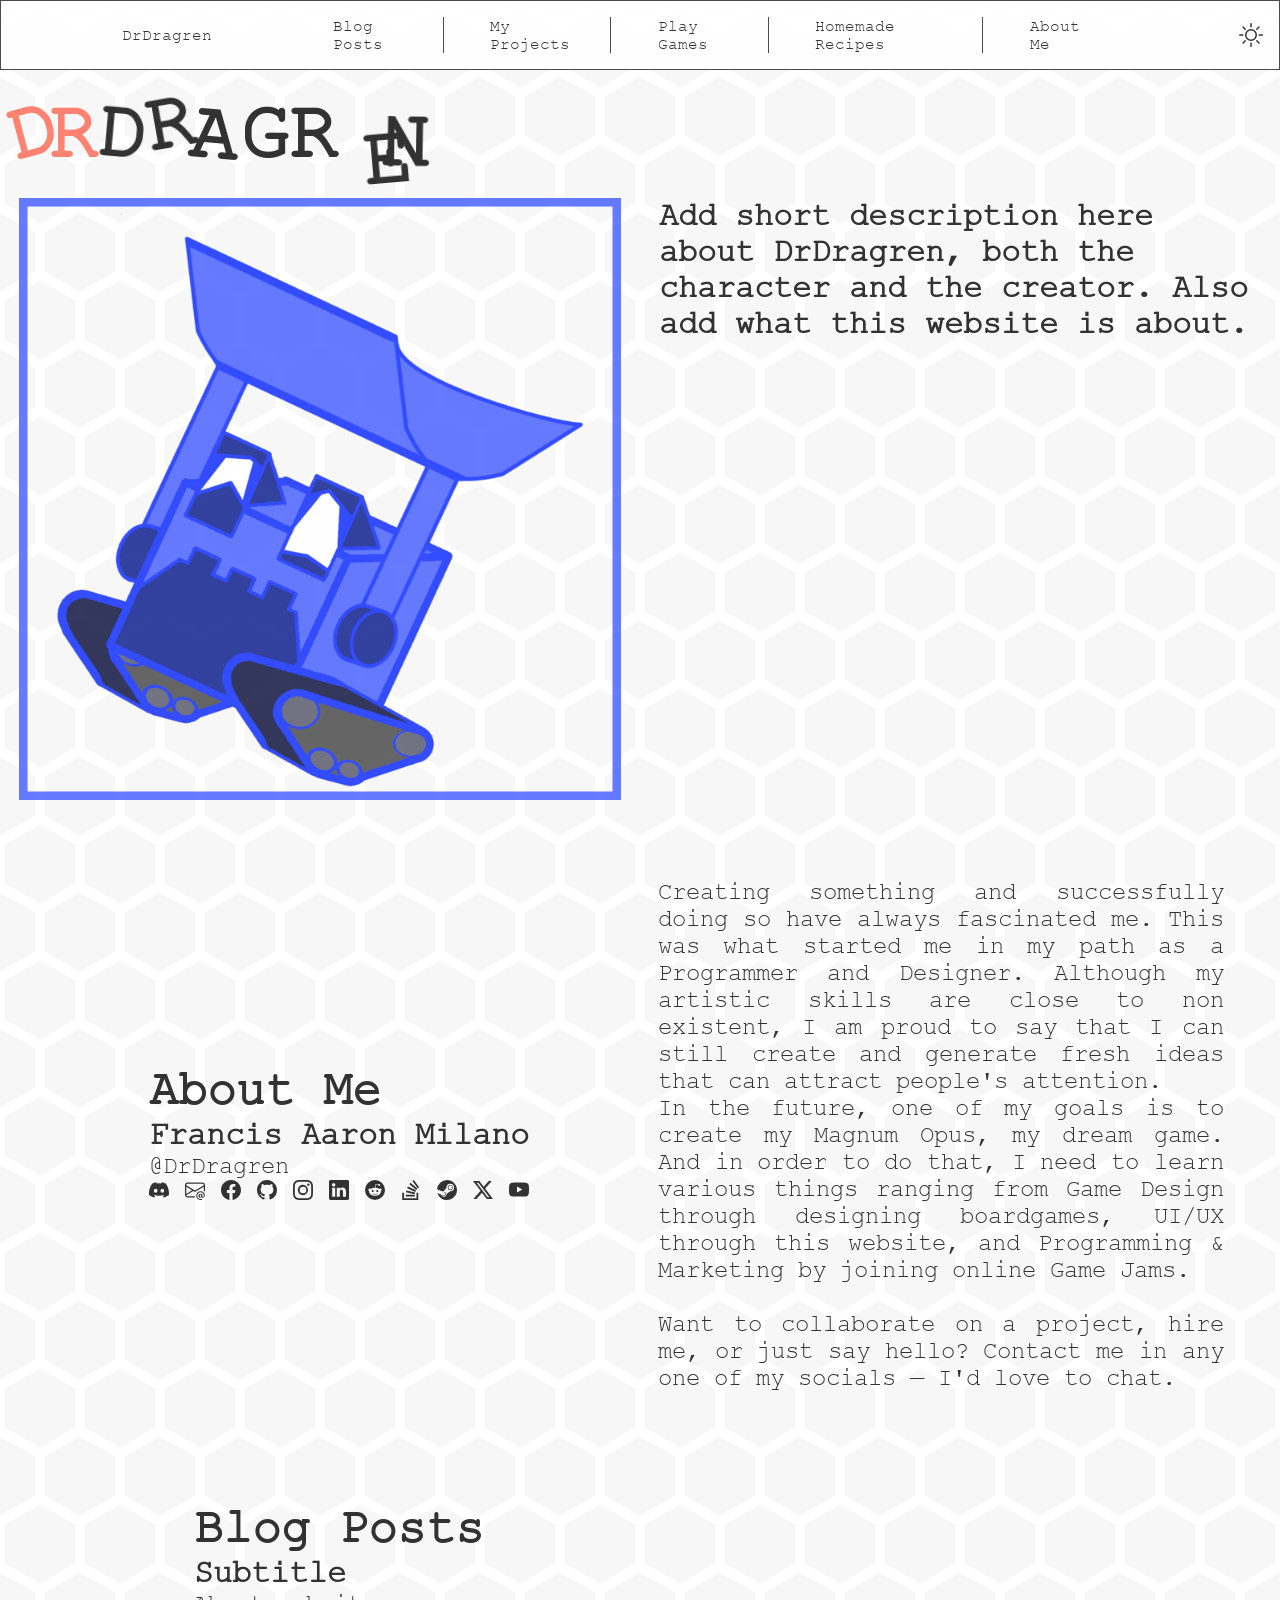
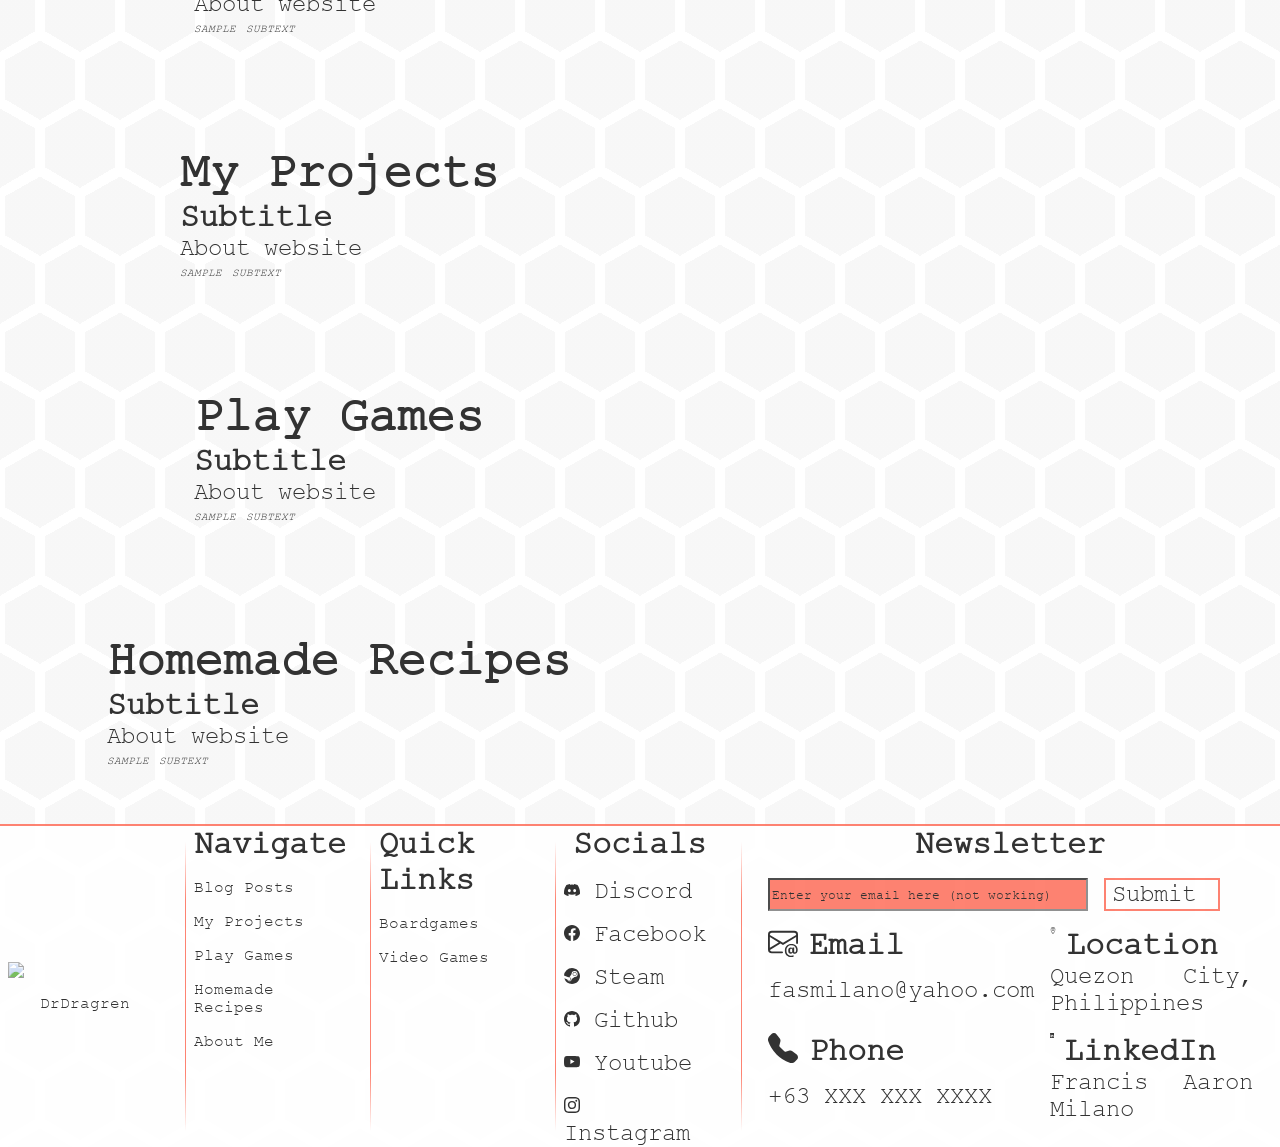
==== commit 0ed181d9: "[NEW] Footer template index.html - Created a working template for the footer (index.html) - Designed" ====
--- a/index.html
+++ b/index.html
@@ -65,7 +65,7 @@
                             <h2 class="title">About Me</h2>
                             <h3 class="subtitle">Francis Aaron Milano</h3>
                             <p class="text">@DrDragren</p>
-                            <section class="section socials no-pad">
+                            <div class="container socials no-pad">
                                 <a class="link" href="https://discord.com/users/drdragren">
                                     <img class="photo svg" src="images/socials/discord.svg">
                                 </a>
@@ -99,7 +99,7 @@
                                 <a class="link disabled" tabindex="-1" aria-disabled="true" href="https://www.youtube.com/@DrDragren">
                                     <img class="photo svg" src="images/socials/youtube.svg">
                                 </a>
-                            </section>
+                            </div>
                         </section>
                         <section class="section rcontent">
                             <p class="text">
@@ -163,14 +163,96 @@
         </article>
 
         <div class="container footer">
-            <a href="index.html">DrDragren</a>
+            <div class="container brand">
+                <img class="photo" src="images/">
+                <div class="container">
+                    <a href="index.html">DrDragren</a>
+                </div>
+            </div>
             <div class="container navigation">
+                <h3 class="subtitle">Navigate</h3>
                 <a class="link" href="blogs.html">Blog Posts</a>
                 <a class="link" href="projects.html">My Projects</a>
                 <a class="link" href="games.html">Play Games</a>
                 <a class="link" href="recipes.html">Homemade Recipes</a>
                 <a class="link" href="about-me.html">About Me</a>
             </div>
+            <div class="container quick-links">
+                <h3 class="subtitle">Quick Links</h3>
+                <a class="link" href="blogs.html">Boardgames</a>
+                <a class="link" href="projects.html">Video Games</a>
+            </div>
+            <div class="container socials no-pad">
+                <h3 class="subtitle">Socials</h3>
+                <a class="link" href="https://discord.com/users/drdragren">
+                    <p class="text">
+                        <img class="photo svg" src="images/socials/discord.svg">
+                        Discord
+                    </p>
+                </a>
+                <a class="link disabled" tabindex="-1" aria-disabled="true" href="https://www.facebook.com/Un.Heroic">
+                    <p class="text">
+                        <img class="photo svg" class="photo" src="images/socials/facebook.svg">
+                        Facebook
+                    </p>
+                </a>
+                <a class="link" href="https://steamcommunity.com/id/DrDragren/">
+                    <p class="text">
+                        <img class="photo svg" src="images/socials/steam.svg">
+                        Steam
+                    </p>
+                </a>
+                <a class="link" href="https://github.com/DrDragren">
+                    <p class="text">
+                        <img class="photo svg" src="images/socials/github.svg">
+                        Github
+                    </p>
+                </a>
+                <a class="link disabled" tabindex="-1" aria-disabled="true" href="https://www.youtube.com/@DrDragren">
+                    <p class="text">
+                        <img class="photo svg" src="images/socials/youtube.svg">
+                        Youtube
+                    </p>
+                </a>
+                <a class="link" href="https://www.instagram.com/drdragren/">
+                    <p class="text">
+                        <img class="photo svg" src="images/socials/instagram.svg">
+                        Instagram
+                    </p>
+                </a>
+
+            </div>
+            <div class="container newsletter">
+                <div class="container form">
+                    <h3 class="subtitle">Newsletter</h3>
+                    <input type="text" value="Enter your email here (not working)" name="letter-mail" class="input-text">
+                    <button type="submit" form="newsletter.php" class="button">
+                        <p class="text">Submit</p>
+                    </button>
+                </div>
+                <div class="container socials no-pad">
+                    <a class="link" href="mailto:fasmilano@yahoo.com">
+                        <img class="photo svg" src="images/socials/envelope-at.svg">
+                        <h3 class="subtitle">Email</h3>
+                        <p class="text">fasmilano@yahoo.com</p>
+                    </a>
+                    <a class="link" href="https://maps.app.goo.gl/A6yZpwsppqLbmx258">
+                        <img class="photo svg" src="images/socials/geo-alt.svg">
+                        <h3 class="subtitle">Location</h3>
+                        <p class="text">Quezon City, Philippines</p>
+                    </a>
+                    <a class="link" href="tel:+63XXXXXXXXXX">
+                        <img class="photo svg" src="images/socials/telephone-fill.svg">
+                        <h3 class="subtitle">Phone</h3>
+                        <p class="text">+63 XXX XXX XXXX</p>
+                    </a>
+                    <a class="link" href="https://www.linkedin.com/in/drdragren/">
+                        <img class="photo svg" src="images/socials/linkedin.svg">
+                        <h3 class="subtitle">LinkedIn</h3>
+                        <p class="text">Francis Aaron Milano</p>
+                    </a>
+                </div>
+            </div>
         </div>
     </body>
 
--- a/stylesheets/items.css
+++ b/stylesheets/items.css
@@ -5,6 +5,10 @@
     &:hover {
         color: var(--accent);
         
+        & .header, .title, .subtitle, .text, .subtext {
+            color: var(--accent);
+        }
+
         & strong, b {
             color: var(--accent);
             font-weight: normal;
@@ -19,6 +23,10 @@
             /* ACCENT [ORANGEY RED] */
             filter: invert(40%) sepia(63%) saturate(5412%) hue-rotate(346deg) brightness(112%) contrast(110%) !important;
         }
+    }
+
+    &:active {
+        filter: brightness(50%);     /* WHITE */
     }
 
     &.disabled {
@@ -52,8 +60,13 @@
     background-color: transparent;
     cursor: pointer;
     text-align: justify;
+
+    &:active {
+        opacity: 50%;
+    }
 }
-/*                                                         for input checkbox, label                                                        */
+/*                                                                   INPUT                                                                  */
+/*                                                   for input-checkbox, input-text label                                                   */
 .checkbox {
     display: none;
 
@@ -63,6 +76,10 @@
         background-repeat: no-repeat;
         background-size: contain;
         width: 1.5rem;
+        
+        &:active {
+            opacity: 50%;
+        }
 
         &:hover {
             /* ACCENT [TOMATO] */
@@ -81,3 +98,6 @@
         }
     }
 }
+.input-text {
+    background-color: var(--accent);
+}
--- a/stylesheets/containers.css
+++ b/stylesheets/containers.css
@@ -35,6 +35,19 @@
         grid-area: "footer";
     }
 }
+/*                                                              SUB CONTAINERS                                                              */
+/*                                                             for div, section                                                             */
+.container {
+    gap: 1rem;
+}
+.section {
+    gap: 1rem;
+    padding: 3%;
+
+    &.no-pad {
+        padding: 0;
+    }
+}
 /*                                                                 MENU BAR                                                                 */
 /*                                     for a#brand, div.navigation, input checkbox + label, button#menu                                     */
 .menu > a#brand {
@@ -55,13 +68,9 @@
     }
 /*                                                              NAVIGATION BAR                                                              */
 /*                                                            for .navigation > a                                                           */
-.navigation > .link {
+.menu > .navigation > .link:not(:first-child) {
     border-left: 1px solid var(--shade-dark);
     padding: 0% 0% 0% 6%;
-    
-    &:first-child {
-        border-left: none;
-    }
 }
 /*                                                        TWO COLUMN ARTICLE CONTENTS                                                       */
 /*                                                          for article, h1, section                                                        */
@@ -86,17 +95,132 @@
         grid-area: rcontent;
     }
 }
-/*                                                              SUB CONTAINERS                                                              */
-/*                                                             for div, section                                                             */
-.container {
-    gap: 1rem;
-}
-.section {
-    gap: 1rem;
-    padding: 3%;
-
-    &.no-pad {
-        padding: 0;
+/*                                                                  FOOTER                                                                  */
+/*                                                                  for div                                                                 */
+.footer {
+    background-color: var(--primary);
+    border-top: 2px solid var(--accent);
+    display: grid;
+    grid-template-columns: 1fr 1fr 1fr 1fr 1fr 1fr 1fr;
+
+    & .subtitle {
+        justify-self: center;
+    }
+
+    & > .container {
+        align-content: start;
+        height: 100%;
+        padding: 0% 5%;
+
+        &:not(:first-child) {
+            position: relative;
+            
+            &::before {
+                content: "";
+                position: absolute;
+                /* top: 15%;
+                height: 85%; */
+                top: 5%;
+                height: 90%;
+                width: 1px;
+                background: linear-gradient(
+                    to bottom,
+                    transparent 0%,
+                    var(--accent) 20%,
+                    var(--accent) 80%,
+                    transparent 100%
+                );
+            }
+            /* border-left: 2px solid var(--accent);
+            top: 10%;
+            bottom: 10%; */
+        }
+    }
+    /*                                                                 BRAND                                                                */
+    /*                                                                for div                                                               */
+    & > .brand {
+        display: grid;
+        grid-template-columns: 1fr;
+        justify-content: center;
+        align-content: center;
+
+        & .container {
+            text-align: center;
+        }
+    }
+    /*                                                       NAVIGATE AND QUICK LINKS                                                       */
+    /*                                                                for div                                                               */
+    & > .navigation, .quick-links {
+        display: grid;
+        grid-template-columns: 1fr;
+    }
+    /*                                                                SOCIALS                                                               */
+    /*                                                                for div                                                               */
+    & > .socials {
+        display: grid;
+        grid-template-columns: 1fr;
+    }
+    /*                                                              NEWSLETTER                                                              */
+    /*                                                                for div                                                               */
+    & > .newsletter {
+        display: grid;
+        grid-area: span 1 / span 3;
+        grid-template-areas: "label" "quick-links";
+
+        & > .form {
+            display: grid;
+            grid-area: label;
+            grid-template-areas: "title title title title title title title title title title title" ". . . . . . . . . . .";
+            height: 40%;
+            
+            & > .subtitle {
+                grid-area: title;
+            }
+            
+            & > .input-text {
+                grid-area: span 1 / span 9;
+            }
+
+            & > .button {
+                border: 2px solid var(--accent);
+
+                &:hover {
+                    background-color: var(--accent);
+                    border: 2px solid var(--secondary);
+
+                    > .text {
+                        color: var(--primary);
+                        font-weight: bold;
+                    }
+                }
+            }
+        }
+    /*                                                                SOCIALS                                                               */
+    /*                                                                for div                                                               */
+        & > .socials {
+            display: grid;
+            grid-template-columns: 1fr 1fr;
+
+            & > .link {
+                display: grid;
+                grid-template-areas:    "image title title title title title title title title title title"
+                                        "content content content content content content content content content content content";
+
+                & > .photo {
+                    grid-area: image;
+                }
+
+                & > .subtitle {
+                    grid-area: title;
+                    justify-self: left;
+                    padding-left: 5%;
+                }
+
+                & > .text {
+                    grid-area: content;
+                }
+            }
+        }
     }
 }
 /*                                                              LINKEDIN BADGE                                                              */
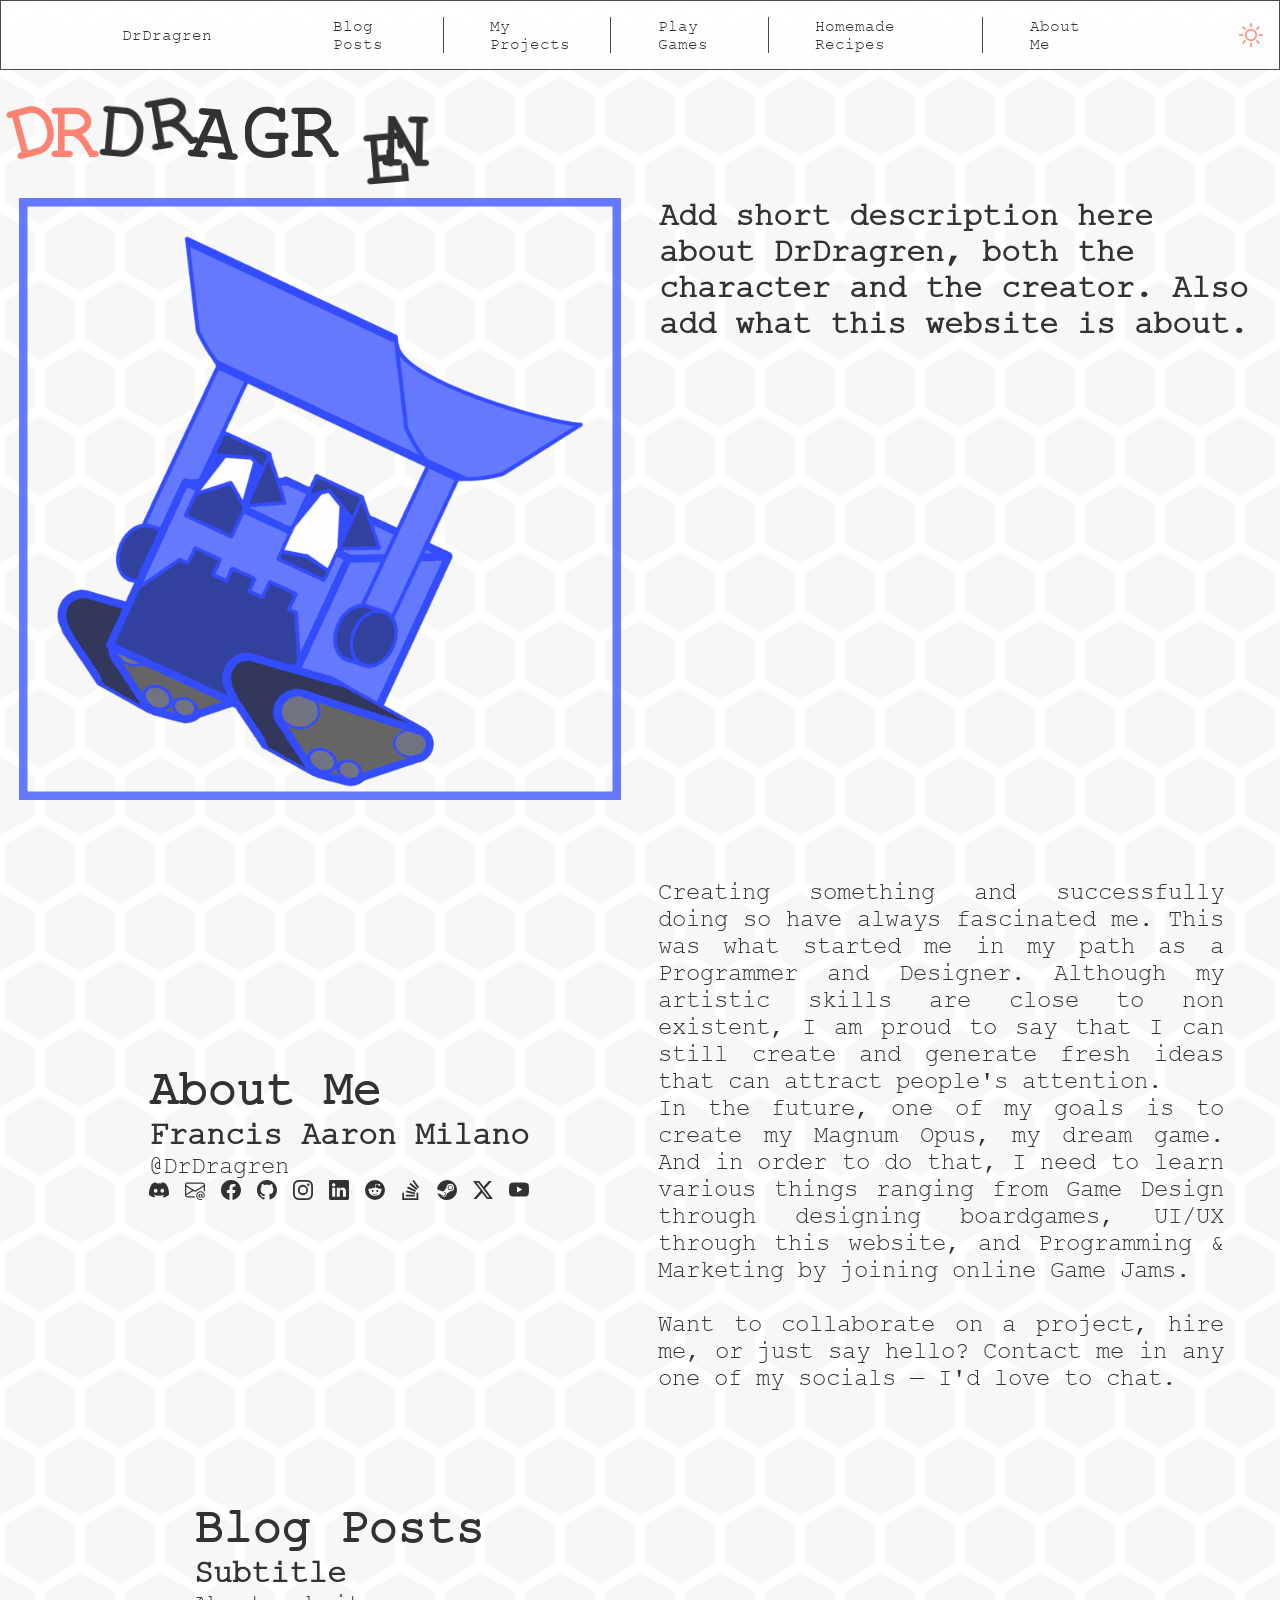
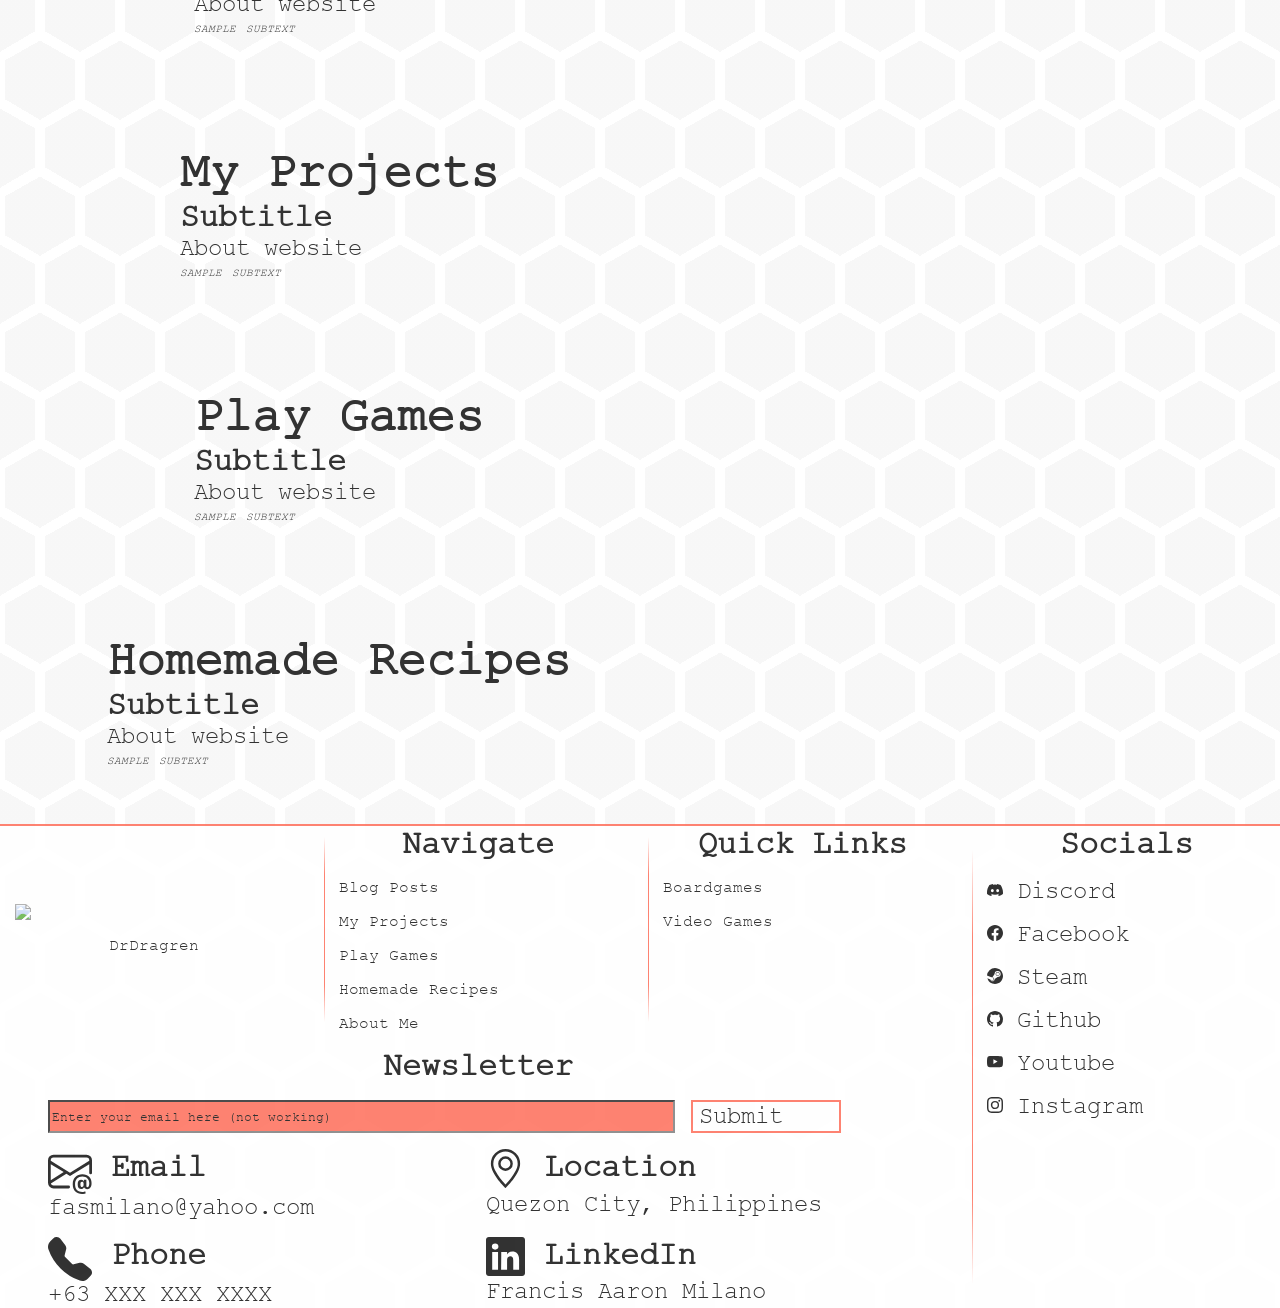
==== commit 55b4edb1: "[NEW] Made the footer responsive reactive.css - The footer rearranges itself based on the size of th" ====
--- a/index.html
+++ b/index.html
@@ -26,13 +26,14 @@
                 <a class="link" href="recipes.html">Homemade Recipes</a>
                 <a class="link" href="about-me.html">About Me</a>
             </div>
-            <input class="checkbox" type="checkbox" id="theme">
-            <label class="label" for="theme"></label>
-            <button class="button" id="menu">
-                <svg xmlns="http://www.w3.org/2000/svg" width="auto" height="auto" fill="currentColor" class="bi bi-list" viewBox="0 0 16 16">
-                    <path fill-rule="evenodd" d="M2.5 12a.5.5 0 0 1 .5-.5h10a.5.5 0 0 1 0 1H3a.5.5 0 0 1-.5-.5m0-4a.5.5 0 0 1 .5-.5h10a.5.5 0 0 1 0 1H3a.5.5 0 0 1-.5-.5m0-4a.5.5 0 0 1 .5-.5h10a.5.5 0 0 1 0 1H3a.5.5 0 0 1-.5-.5"/>
-                </svg>
-            </button>
+
+            <label class="label theme filter-a" for="theme">
+                <input class="checkbox" type="checkbox" id="theme">
+            </label>
+
+            <label class="label menu filter-s" for="nav">
+                <input class="checkbox" type="checkbox" id="nav">
+            </label>
         </div>
 
         <article class="article twocol">
@@ -67,37 +68,37 @@
                             <p class="text">@DrDragren</p>
                             <div class="container socials no-pad">
                                 <a class="link" href="https://discord.com/users/drdragren">
-                                    <img class="photo svg" src="images/socials/discord.svg">
+                                    <img class="photo filter-s" src="images/socials/discord.svg">
                                 </a>
                                 <a class="link" href="mailto:fasmilano@yahoo.com">
-                                    <img class="photo svg" src="images/socials/envelope-at.svg">
+                                    <img class="photo filter-s" src="images/socials/envelope-at.svg">
                                 </a>
                                 <a class="link disabled" tabindex="-1" aria-disabled="true" href="https://www.facebook.com/Un.Heroic">
-                                    <img class="photo svg" class="photo" src="images/socials/facebook.svg">
+                                    <img class="photo filter-s" class="photo" src="images/socials/facebook.svg">
                                 </a>
                                 <a class="link" href="https://github.com/DrDragren">
-                                    <img class="photo svg" src="images/socials/github.svg">
+                                    <img class="photo filter-s" src="images/socials/github.svg">
                                 </a>
                                 <a class="link disabled" tabindex="-1" aria-disabled="true" href="https://www.instagram.com/drdragren/">
-                                    <img class="photo svg" src="images/socials/instagram.svg">
+                                    <img class="photo filter-s" src="images/socials/instagram.svg">
                                 </a>
                                 <a class="link" href="https://www.linkedin.com/in/drdragren/">
-                                    <img class="photo svg" src="images/socials/linkedin.svg">
+                                    <img class="photo filter-s" src="images/socials/linkedin.svg">
                                 </a>
                                 <a class="link disabled" tabindex="-1" aria-disabled="true" href="https://www.reddit.com/user/DrDragren/">
-                                    <img class="photo svg" src="images/socials/reddit.svg">
+                                    <img class="photo filter-s" src="images/socials/reddit.svg">
                                 </a>
                                 <a class="link" href="https://stackoverflow.com/users/7431167/francis-aaron-milano">
-                                    <img class="photo svg" src="images/socials/stack-overflow.svg">
+                                    <img class="photo filter-s" src="images/socials/stack-overflow.svg">
                                 </a>
                                 <a class="link" href="https://steamcommunity.com/id/DrDragren/">
-                                    <img class="photo svg" src="images/socials/steam.svg">
+                                    <img class="photo filter-s" src="images/socials/steam.svg">
                                 </a>
                                 <a class="link disabled" tabindex="-1" aria-disabled="true" href="https://x.com/Franz123_Milano">
-                                    <img class="photo svg" src="images/socials/twitter-x.svg">
+                                    <img class="photo filter-s" src="images/socials/twitter-x.svg">
                                 </a>
                                 <a class="link disabled" tabindex="-1" aria-disabled="true" href="https://www.youtube.com/@DrDragren">
-                                    <img class="photo svg" src="images/socials/youtube.svg">
+                                    <img class="photo filter-s" src="images/socials/youtube.svg">
                                 </a>
                             </div>
                         </section>
@@ -186,37 +187,37 @@
                 <h3 class="subtitle">Socials</h3>
                 <a class="link" href="https://discord.com/users/drdragren">
                     <p class="text">
-                        <img class="photo svg" src="images/socials/discord.svg">
+                        <img class="photo filter-s" src="images/socials/discord.svg">
                         Discord
                     </p>
                 </a>
                 <a class="link disabled" tabindex="-1" aria-disabled="true" href="https://www.facebook.com/Un.Heroic">
                     <p class="text">
-                        <img class="photo svg" class="photo" src="images/socials/facebook.svg">
+                        <img class="photo filter-s" class="photo" src="images/socials/facebook.svg">
                         Facebook
                     </p>
                 </a>
                 <a class="link" href="https://steamcommunity.com/id/DrDragren/">
                     <p class="text">
-                        <img class="photo svg" src="images/socials/steam.svg">
+                        <img class="photo filter-s" src="images/socials/steam.svg">
                         Steam
                     </p>
                 </a>
                 <a class="link" href="https://github.com/DrDragren">
                     <p class="text">
-                        <img class="photo svg" src="images/socials/github.svg">
+                        <img class="photo filter-s" src="images/socials/github.svg">
                         Github
                     </p>
                 </a>
                 <a class="link disabled" tabindex="-1" aria-disabled="true" href="https://www.youtube.com/@DrDragren">
                     <p class="text">
-                        <img class="photo svg" src="images/socials/youtube.svg">
+                        <img class="photo filter-s" src="images/socials/youtube.svg">
                         Youtube
                     </p>
                 </a>
                 <a class="link" href="https://www.instagram.com/drdragren/">
                     <p class="text">
-                        <img class="photo svg" src="images/socials/instagram.svg">
+                        <img class="photo filter-s" src="images/socials/instagram.svg">
                         Instagram
                     </p>
                 </a>
@@ -225,29 +226,29 @@
             <div class="container newsletter">
                 <div class="container form">
                     <h3 class="subtitle">Newsletter</h3>
-                    <input type="text" value="Enter your email here (not working)" name="letter-mail" class="input-text">
+                    <input type="text" placeholder="Enter your email here (not working)" name="letter-mail" class="input-text">
                     <button type="submit" form="newsletter.php" class="button">
                         <p class="text">Submit</p>
                     </button>
                 </div>
                 <div class="container socials no-pad">
                     <a class="link" href="mailto:fasmilano@yahoo.com">
-                        <img class="photo svg" src="images/socials/envelope-at.svg">
+                        <img class="photo filter-s" src="images/socials/envelope-at.svg">
                         <h3 class="subtitle">Email</h3>
                         <p class="text">fasmilano@yahoo.com</p>
                     </a>
                     <a class="link" href="https://maps.app.goo.gl/A6yZpwsppqLbmx258">
-                        <img class="photo svg" src="images/socials/geo-alt.svg">
+                        <img class="photo filter-s" src="images/socials/geo-alt.svg">
                         <h3 class="subtitle">Location</h3>
                         <p class="text">Quezon City, Philippines</p>
                     </a>
                     <a class="link" href="tel:+63XXXXXXXXXX">
-                        <img class="photo svg" src="images/socials/telephone-fill.svg">
+                        <img class="photo filter-s" src="images/socials/telephone-fill.svg">
                         <h3 class="subtitle">Phone</h3>
                         <p class="text">+63 XXX XXX XXXX</p>
                     </a>
                     <a class="link" href="https://www.linkedin.com/in/drdragren/">
-                        <img class="photo svg" src="images/socials/linkedin.svg">
+                        <img class="photo filter-s" src="images/socials/linkedin.svg">
                         <h3 class="subtitle">LinkedIn</h3>
                         <p class="text">Francis Aaron Milano</p>
                     </a>
--- a/stylesheets/style.css
+++ b/stylesheets/style.css
@@ -4,14 +4,19 @@
 class               |   element
 .article            |   article
 .badge-base         |   div (LinkedIn)
+.brand              |   div
 .button             |   button
 .checkbox           |   input checkbox
 .container          |   div
 .disabled           |   a
 .down               |   section (any)
+.filter-a           |   img / label
+.filter-s           |   img / label
 .fixed              |   article
 .footer             |   div
+.form               |   div
 .header             |   h1
+.input-text         |   input text
 .label              |   label
 .lcontent           |   section
 .left               |   section (any)
@@ -20,18 +25,21 @@
 .main               |   body
 .menu               |   div
 .navigation         |   div
+.newsletter         |   div
 .no-pad             |   section
 .ordered            |   ol
 .photo              |   img
+.quick-links        |   div
 .rcontent           |   section
 .right              |   section (any)
 .section            |   section
 .slider             |   article
-.socials            |   section
+.socials            |   div
 .sub                |   p
 .subtitle           |   h3
 .table              |   table
 .text               |   p
+.theme              |   label for input checkbox
 .title              |   h2
 .top                |   section (any)
 .twocol             |   article
@@ -39,11 +47,25 @@
 
 id                  |   element
 #brand              |   a
-#menu               |   button
+#menu               |   input checkbox
+#nav                |   input checkbox
+#theme              |   input checkbox
 
 */
 /* ================================================================ THEMES ================================================================ */
+/*
+    The list of variables for colors used in the website
+    They are categorized as:
+        accent - used only on 10% of the website, used to highlight important elements
+        primary - used 60% of the time, used as a majority for the background color
+        secondary = used 30% of the time in order to contrast the primary color, mainly as text and image colors
+        shades - Used on special occassions to complement the primary or secondary color, it has three versions
+*/
 /*                                                                  BRIGHT                                                                  */
+/*
+    These are the list of colors with their respective variable names under the bright theme
+    All labels automatically filters images and labels into a set color, either the accent or the secondary color
+*/
 :root {
     /* clickable or highlights, 10% */
     --accent: rgba(254, 101, 79, 1);            /* TOMATO */
@@ -56,8 +78,36 @@
     --shade-dark: rgba(30, 30, 36, 1);          /*  */
     /* gradient background color */
     --shade-one: rgba(178, 178, 178, 0.1);      /*  */
+
+    /*                                                              SVG IMAGES                                                              */
+    & .photo {
+        /*                                                   filters with secondary color                                                   */
+        &.filter-s {
+            filter: brightness(0%);     /* SECONDARY [BLACK] */
+        }
+        /*                                                     filters with accent color                                                    */
+        &.filter-a {
+            filter: invert(40%) sepia(63%) saturate(5412%) hue-rotate(346deg) brightness(112%) contrast(110%);  /* ACCENT [ORANGEY RED] */
+        }
+    }
+
+    /*                                                                LABELS                                                                */
+    & .label {
+        /*                                                   filters with secondary color                                                   */
+        &.filter-s {
+            filter: invert(96%) sepia(0%) saturate(15%) hue-rotate(279deg) brightness(0%) contrast(105%);     /* SECONDARY [BLACK] */
+        }
+        /*                                                     filters with accent color                                                    */
+        &.filter-a {
+            filter: invert(52%) sepia(34%) saturate(4952%) hue-rotate(333deg) brightness(105%) contrast(101%);  /* ACCENT [TOMATO] */
+        }
+    }
 }
 /*                                                                   DARK                                                                   */
+/*
+    These are the list of colors with their respective variable names under the bright theme
+    All labels automatically filters black images into the orangey red (dark accent)
+*/
 :root:has(#theme:checked) {
     /* clickable or highlights, 10% */
     --accent: rgba(255, 64, 35, 1);             /* ORANGEY RED */
@@ -71,12 +121,35 @@
     /* gradient background color */
     --shade-one: rgba(178, 178, 178, 0.05);     /*  */
 
-    & .photo.svg {
-        /* SVG IMAGES */
-        filter: invert(96%) sepia(0%) saturate(15%) hue-rotate(279deg) brightness(103%) contrast(105%);     /* WHITE */
+    /*                                                              SVG IMAGES                                                              */
+    & .photo {
+        /*                                                   filters with secondary color                                                   */
+        &.filter-s {
+            filter: invert(96%) sepia(0%) saturate(15%) hue-rotate(279deg) brightness(103%) contrast(105%);     /* SECONDARY [WHITE] */
+        }
+        /*                                                     filters with accent color                                                    */
+        &.filter-a {
+            filter: invert(40%) sepia(63%) saturate(5412%) hue-rotate(346deg) brightness(112%) contrast(110%);  /* ACCENT [ORANGEY RED] */
+        }
+    }
+
+    /*                                                                LABELS                                                                */
+    & .label {
+        /*                                                   filters with secondary color                                                   */
+        &.filter-s {
+            filter: invert(96%) sepia(0%) saturate(15%) hue-rotate(279deg) brightness(103%) contrast(105%);     /* SECONDARY [WHITE] */
+        }
+        /*                                                     filters with accent color                                                    */
+        &.filter-a {
+            filter: invert(40%) sepia(63%) saturate(5412%) hue-rotate(346deg) brightness(112%) contrast(110%);  /* ACCENT [ORANGEY RED] */
+        }
     }
 }
 /*                                                                   FONT                                                                   */
+/*
+    The standard font style and color of all texts
+    It uses the Courier New style and the secondary color
+*/
 @font-face {
     color: var(--secondary);
     font-family: 'Courier New';
@@ -89,8 +162,12 @@
     text-decoration: none;
 }
 /*                                                                BACKGROUND                                                                */
+/*
+    This design creates an infinite tiling of hexes using the primary and its shade as its colors
+*/
 .main {
     background-color: var(--primary);
+    /* INFINITE HEXES */
     background-image: conic-gradient(from 60deg at 56.25% calc(425% / 6), transparent 0deg, transparent 0.5deg, var(--shade-one) 0.5deg, var(--shade-one) 119.5deg, transparent 119.5deg, transparent 120deg), conic-gradient(from 60deg at 56.25% calc(425% / 6), transparent 0deg, transparent 0.5deg, var(--shade-one) 0.5deg, var(--shade-one) 119.5deg, transparent 119.5deg, transparent 120deg), conic-gradient(from 180deg at 43.75% calc(425% / 6), transparent 0deg, transparent 0.5deg, var(--shade-one) 0.5deg, var(--shade-one) 119.5deg, transparent 119.5deg, transparent 120deg), conic-gradient(from 180deg at 43.75% calc(425% / 6), transparent 0deg, transparent 0.5deg, var(--shade-one) 0.5deg, var(--shade-one) 119.5deg, transparent 119.5deg, transparent 120deg), conic-gradient(from -60deg at 50% calc(175% / 12), transparent 0deg, transparent 0.5deg, var(--shade-one) 0.5deg, var(--shade-one) 119.5deg, transparent 119.5deg, transparent 120deg), conic-gradient(from -60deg at 50% calc(175% / 12), transparent 0deg, transparent 0.5deg, var(--shade-one) 0.5deg, var(--shade-one) 119.5deg, transparent 119.5deg, transparent 120deg);
     background-position: 0 0, 2.5rem 4.25rem, 0 0, 2.5rem 4.25rem, 2.5rem 0, 0 4.25rem;
     background-size: 5rem 8.5rem;
@@ -99,6 +176,9 @@
 /* =============================================================== ALIGNMENT ============================================================== */
 /*                                                                  GENERIC                                                                 */
 /*                                                                  for any                                                                 */
+/*
+    Aligns the element on the side that it mentions
+*/
 .left {
     justify-self: left !important;
 }
--- a/stylesheets/text.css
+++ b/stylesheets/text.css
@@ -1,4 +1,7 @@
 /* ================================================================= TEXT ================================================================= */
+/*
+    Sets the standard font size and alignment and design of all texts
+*/
 /*                                                                  HEADER                                                                  */
 /*                                                                  for h1                                                                  */
 .header {
--- a/stylesheets/items.css
+++ b/stylesheets/items.css
@@ -1,7 +1,13 @@
 /* ================================================================= ITEMS ================================================================ */
 /*                                                                  LINKS                                                                   */
 /*                                                                  for a                                                                   */
+/*  
+    Changes the colors and contents of the link contents based on the theme when interacted with
+    Creates a disabled option
+*/
 .link {
+    font-size: 1em !important;
+
     &:hover {
         color: var(--accent);
         
@@ -36,25 +42,39 @@
 }
 /*                                                                  IMAGES                                                                  */
 /*                                                                  for img                                                                 */
+/*  
+    Sets the standard height and width of an image
+*/
 .photo {
     height: auto;
     max-width: 100%;
 }
 /*                                                                  TABLES                                                                  */
 /*                                                                 for table                                                                */
+/*  
+    Sets the alignment of the table's contents
+*/
 .table {
     text-align: justify;
 }
 /*                                                            NUMBERS AND BULLETS                                                           */
-/*                                                               for ol and ul                                                              */
+/*  
+    Sets the alignment of the list's contents
+*/
+/*                                                             for ordered list                                                             */
 .ordered {
     text-align: justify;
 }
+/*                                                            for unordered list                                                            */
 .unordered {
     text-align: justify;
 }
 /*                                                                  BUTTONS                                                                 */
 /*                                                                for button                                                                */
+/*  
+    Removes the standard design for the button in order to use images instead
+    Changes the opacity when clicked to make it responsive
+*/
 .button {
     border: none;
     background-color: transparent;
@@ -66,38 +86,64 @@
     }
 }
 /*                                                                   INPUT                                                                  */
-/*                                                   for input-checkbox, input-text label                                                   */
-.checkbox {
-    display: none;
-
-    & + .label {
+/*  
+    Input should always be inside its label
+*/
+/*                                                            for input-checkbox                                                            */
+/*  
+    Sets the design of the checkbox in accordance to the theme
+    Removes the appearance of the checkbox and returns it when it is checked
+    Added transition animation when the check mark appears or disappears
+    The checkbox is also responsive to hovering and clicking
+*/
+.label {
+    & > .checkbox {
         aspect-ratio: 1 / 1;
-        background-image: url(../images/bright.svg);
+        background-image: url(../images/square.svg);
         background-repeat: no-repeat;
         background-size: contain;
+        position: absolute;
         width: 1.5rem;
-        
-        &:active {
-            opacity: 50%;
+        appearance: none;
+
+        /*                                                            check image                                                           */
+        &::before {
+            background-image: url(../images/check-square-fill.svg);
+            background-repeat: no-repeat;
+            background-size: contain;
+            content: "";
+            height: 70%;
+            left: 15%;
+            opacity: 0;
+            position: absolute;
+            top: 15%;
+            transition: opacity 0.5s ease-in-out;
+            width: 70%;
         }
 
-        &:hover {
-            /* ACCENT [TOMATO] */
-            filter: invert(52%) sepia(34%) saturate(4952%) hue-rotate(333deg) brightness(105%) contrast(101%);
+        &:checked::before {
+            opacity: 1;
         }
     }
 
-    &:checked + .label {
-        background-image: url(../images/dark.svg);
-        /* SECONDARY [WHITE] */
-        filter: invert(96%) sepia(0%) saturate(15%) hue-rotate(279deg) brightness(103%) contrast(105%);
+    /*                                                             when hovered                                                             */
+    &:hover {
+        opacity: 80%;
+    }
 
-        &:hover {
-            /* ACCENT [ORANGEY RED] */
-            filter: invert(40%) sepia(63%) saturate(5412%) hue-rotate(346deg) brightness(112%) contrast(110%);
-        }
+    /*                                                             when clicked                                                             */
+    &:active {
+        opacity: 50%;
     }
 }
+/*                                                           for input-text label                                                           */
+/*  
+    Sets the design of the text type input in accordance to the theme
+*/
 .input-text {
     background-color: var(--accent);
+
+    &::placeholder {
+        color: var(--secondary);
+    }
 }
--- a/stylesheets/containers.css
+++ b/stylesheets/containers.css
@@ -1,6 +1,10 @@
 /* ============================================================== CONTAINERS ============================================================== */
 /*                                                              PAGE CONTAINER                                                              */
-/*                                                    for body, div.menu, article, footer                                                   */
+/*                                                                 for body                                                                 */
+/*
+    Create a grid template for the body separated into the header (menu bar), articles (article), and a footer (footer)
+    Create a grid template for the menu bar that is permanently placed on top
+*/
 .main {
     display: grid;
     grid-template-areas:
@@ -11,6 +15,7 @@
     overflow-x: clip;
     overflow-y: visible;
     
+    /*                                                          for div (menu bar)                                                          */
     & > .menu {
         align-items: center;
         background-color: var(--primary);
@@ -26,54 +31,105 @@
         z-index: 999;
     }
 
+    /*                                                              for article                                                             */
     & .article {
         display: grid;
         grid-area: "article";
     }
 
+    /*                                                           for div (footer)                                                           */
     & > .footer {
         grid-area: "footer";
     }
 }
 /*                                                              SUB CONTAINERS                                                              */
-/*                                                             for div, section                                                             */
+/*
+    Sets the native measurements of the sub containers
+    Added an option to remove their padding
+*/
+/*                                                                  for div                                                                 */
 .container {
     gap: 1rem;
-}
+    
+    /*                                                            remove padding                                                            */
+    &.no-pad {
+        padding: 0;
+    }
+}
+/*                                                                for section                                                               */
 .section {
     gap: 1rem;
     padding: 3%;
 
+    /*                                                            remove padding                                                            */
     &.no-pad {
         padding: 0;
     }
 }
 /*                                                                 MENU BAR                                                                 */
-/*                                     for a#brand, div.navigation, input checkbox + label, button#menu                                     */
-.menu > a#brand {
-    grid-area: span 1 / span 2;
-}
-.menu > .navigation {
-    display: flex;
-    grid-area: span 1 / span 5;
-    justify-content: space-between;
-    width: 100%;
-}
-.checkbox + .label {
-    grid-area: span 1 / span 1;
-    justify-self: end;
-}
-.menu > #menu {
+/*                                                                  for div                                                                 */
+/*
+    Creates a grid template for the menu bar
+    Creates a grid template for the navigation links
+    Adds borders in between each navigation link
+    Created the theme button which changes its image and the website's theme when clicked
+    The theme button is reactive when the cursor hovers over it or when it is clicked
+    Removes the menu button that appears when the screen size changes (reactive.css)
+*/
+.menu {
+
+    /*                                                           for link (brand)                                                           */
+    & > #brand {
+        grid-area: span 1 / span 2;
+    }
+
+    /*                                                         for div (navigation)                                                         */
+    & > .navigation {
+        display: flex;
+        grid-area: span 1 / span 5;
+        justify-content: space-between;
+        width: 100%;
+
+        /*                                                            add borders                                                           */
+        & > .link:not(:first-child) {
+            border-left: 1px solid var(--shade-dark);
+            padding: 0% 0% 0% 6%;
+        }
+    }
+
+    /*                                                      for input checkbox (theme)                                                      */
+    & > .theme {
+        aspect-ratio: 1 / 1;
+        background-repeat: no-repeat;
+        background-size: contain;
+        grid-area: span 1 / span 1;
+        justify-self: end;
+        width: 1.5rem;
+        
+        & > .checkbox {
+            display: none;
+        }
+        /*                                                          when unchecked                                                          */
+        &:has(.checkbox:not(:checked)) {
+            background-image: url(../images/bright.svg);
+        }
+
+        /*                                                           when checked                                                           */
+        &:has(.checkbox:checked) {
+            background-image: url(../images/dark.svg);
+        }
+    }
+
+    /*                                                       for input checkbox (menu)                                                      */
+    & > .menu {
         display: none;
     }
-/*                                                              NAVIGATION BAR                                                              */
-/*                                                            for .navigation > a                                                           */
-.menu > .navigation > .link:not(:first-child) {
-    border-left: 1px solid var(--shade-dark);
-    padding: 0% 0% 0% 6%;
 }
 /*                                                        TWO COLUMN ARTICLE CONTENTS                                                       */
-/*                                                          for article, h1, section                                                        */
+/*                                                           for article (twocol)                                                           */
+/*  
+    Creates a grid template for an article designed to be separated into two columns
+*/
 .twocol {
     align-items: center;
     grid-template-areas:
@@ -83,25 +139,36 @@
     justify-items: center;
     width: 100%;
 
+    /*                                                            for h1 (header)                                                           */
     & > .header {
         grid-area: title;
     }
 
+    /*                                                          for section (left)                                                          */
     & > .lcontent {
         grid-area: lcontent;
     }
 
+    /*                                                          for section (right)                                                         */
     & > .rcontent {
         grid-area: rcontent;
     }
 }
 /*                                                                  FOOTER                                                                  */
 /*                                                                  for div                                                                 */
+/*
+    Creates a grid template for the footer
+    Aligns all elements accordingly, with a centered title, added padding for all containers and added borders between each container
+    Centers the contents of the brand container
+    Creates a grid template for each container
+    Made a custom design for the button
+    Creates a grid template for the socials container in the newsletter
+*/
 .footer {
     background-color: var(--primary);
     border-top: 2px solid var(--accent);
     display: grid;
-    grid-template-columns: 1fr 1fr 1fr 1fr 1fr 1fr 1fr;
+    grid-template-columns: 1fr 1fr 1fr 1fr;
 
     & .subtitle {
         justify-self: center;
@@ -112,17 +179,10 @@
         height: 100%;
         padding: 0% 5%;
 
-        &:not(:first-child) {
+        &:not(:nth-child(4n-3)) {
             position: relative;
             
             &::before {
-                content: "";
-                position: absolute;
-                /* top: 15%;
-                height: 85%; */
-                top: 5%;
-                height: 90%;
-                width: 1px;
                 background: linear-gradient(
                     to bottom,
                     transparent 0%,
@@ -130,36 +190,43 @@
                     var(--accent) 80%,
                     transparent 100%
                 );
-            }
-            /* border-left: 2px solid var(--accent);
-            top: 10%;
-            bottom: 10%; */
-        }
-    }
+                content: "";
+                height: 90%;
+                position: absolute;
+                top: 5%;
+                width: 1px;
+            }
+        }
+    }
+
     /*                                                                 BRAND                                                                */
     /*                                                                for div                                                               */
     & > .brand {
+        align-content: center;
         display: grid;
         grid-template-columns: 1fr;
         justify-content: center;
-        align-content: center;
 
         & .container {
             text-align: center;
         }
     }
+
     /*                                                       NAVIGATE AND QUICK LINKS                                                       */
     /*                                                                for div                                                               */
     & > .navigation, .quick-links {
         display: grid;
         grid-template-columns: 1fr;
     }
+
     /*                                                                SOCIALS                                                               */
     /*                                                                for div                                                               */
     & > .socials {
         display: grid;
+        grid-area: span 2 / span 1;
         grid-template-columns: 1fr;
     }
+    
     /*                                                              NEWSLETTER                                                              */
     /*                                                                for div                                                               */
     & > .newsletter {
@@ -225,6 +292,10 @@
 }
 /*                                                              LINKEDIN BADGE                                                              */
 /*                                                                  for div                                                                 */
+/*  
+    Aligns the badge
+    Hides the smaller one
+*/
 .linked-in-large {
     justify-self: center;
 }
@@ -234,6 +305,9 @@
 }
 /*                                                               SOCIAL MEDIA                                                               */
 /*                                                            for div, link, img                                                            */
+/*  
+    Creates a template for all the socials container
+*/
 .socials {
     display: grid;
     grid-template-columns: auto auto auto auto auto auto auto auto auto auto auto;
--- a/stylesheets/animation.css
+++ b/stylesheets/animation.css
@@ -1,6 +1,9 @@
 /* ============================================================== ANIMATION ============================================================== */
 /*                                                                 CHAOTIC                                                                 */
 /*                                                               for h1, span                                                              */
+/*
+    These are the animations used by the header in the main page
+*/
 .animation {
     justify-self: center;
     width: fit-content;
@@ -133,6 +136,9 @@
 }
 /*                                                                KEYFRAMES                                                                */
 /*                                                              for @keyframes                                                             */
+/*
+    These are the keyframe animations used by the header in the main page
+*/
 @keyframes flip {
     0% {transform: rotateZ(0deg);}
     100% {transform: rotateZ(180deg);}
--- a/stylesheets/reactive.css
+++ b/stylesheets/reactive.css
@@ -3,18 +3,49 @@
 /* scaling animations */
 /*                                                                 DESKTOPS                                                                 */
 /* Extra large devices (large desktops, 1200px and up) */
-@media (min-width: 1200px) {
+@media (max-width: 1200px) {
+
+    /* ---------------------------------------------------------- CONTAINERS.CSS ---------------------------------------------------------- */
+    /*                                                                FOOTER                                                                */
+    /*                                                                for div                                                               */
+    /*
+        Rearranges the grid arrangement
+    */
+    .footer {
+        grid-template-areas:    "brand nav socials"
+                                "brand links socials"
+                                "letter letter letter";
+        grid-template-columns: 1fr 1fr 1fr;
+        /*                                                               BRAND                                                              */
+        /*                                                              for div                                                             */
+        & > .brand {
+            grid-area: brand;
+        }
+        /*                                                              SOCIALS                                                             */
+        /*                                                              for div                                                             */
+        & > .socials {
+            grid-area: socials;
+        }
+        /*                                                            NEWSLETTER                                                            */
+        /*                                                              for div                                                             */
+        & > .newsletter {
+            grid-area: span 1 / span 3;
+        }
+    }
 
 }
 /* Large devices (desktops, 992px and up) */
-@media (min-width: 992px) {
+@media (max-width: 992px) {
 
 }
 /*                                                                  TABLETS                                                                 */
 /* Medium devices (tablets, 768px and up) */
 @media (min-width: 768px) and (max-width:991px) {
 
-    /* =============================================================== TEXT =============================================================== */
+    /* ------------------------------------------------------------- TEXT.CSS ------------------------------------------------------------- */
+    /*
+        Resizes the font sizes when the screen gets smaller
+    */
     /*                                                                HEADER                                                                */
     /*                                                                for h1                                                                */
     .header {
@@ -40,56 +71,71 @@
     &.sub {
         font-size: 0.7rem;
     }
+
+    /* ---------------------------------------------------------- CONTAINERS.CSS ---------------------------------------------------------- */
     /*                                                        SLIDER ARTICLE CONTENTS                                                       */
     /*                                                         for article, section                                                         */
+    /*
+        Makes the slider article compress into a slider (containers.css)
+        Horizontally aligns the grid and hides the overflow
+        Specifies the snap scrolling mechanism at the start of each article
+        Designs the button to be responsive when clicked or when it becomes unclickable 
+    */
     .fixed {
         grid-template-areas: "buttonl content buttonr";
-    }
-    .slider {
-        grid-auto-flow: column;
-        grid-auto-columns: 100%;
-        overflow-x: scroll;
-        scroll-snap-type: x mandatory;
-        scrollbar-width: none;
-
-        & .twocol {
-            scroll-snap-align: start;
-        }
-
-        &::scroll-button(right) {
-            content: ">";
-            grid-area: buttonr;
-        }
-
-        &::scroll-button(left) {
-            content: "<";
-            grid-area: buttonl;
-        }
-
-        &::scroll-button(right), &::scroll-button(left) {
-            background: 0%;
-            border: none;
-            color: var(--secondary);
-            cursor: pointer;
-            font-size: 10rem;
-        }
-
-        &::scroll-button(right):disabled, &::scroll-button(left):disabled {
-            color: var(--shade-light);
-            cursor: default;
-        }
-
-        &::scroll-button(right):enabled:active, &::scroll-button(left):enabled:active {
-            color: var(--accent);
-            cursor: default;
-        }
-    }
-
+        
+        & > .slider {
+            grid-auto-flow: column;
+            grid-auto-columns: 100%;
+            overflow-x: scroll;
+            scroll-snap-type: x mandatory;
+            scrollbar-width: none;
+
+            /*                                                  snap scrolling at the start                                                 */
+            & .article {
+                scroll-snap-align: start;
+            }
+
+            &::scroll-button(right) {
+                content: ">";
+                grid-area: buttonr;
+            }
+
+            &::scroll-button(left) {
+                content: "<";
+                grid-area: buttonl;
+            }
+
+            /*                                                        button designs                                                        */
+            &::scroll-button(right), &::scroll-button(left) {
+                background: 0%;
+                border: none;
+                color: var(--secondary);
+                cursor: pointer;
+                font-size: 10rem;
+            }
+
+            &::scroll-button(right):disabled, &::scroll-button(left):disabled {
+                color: var(--shade-light);
+                cursor: default;
+            }
+
+            &::scroll-button(right):enabled:active, &::scroll-button(left):enabled:active {
+                color: var(--accent);
+                cursor: default;
+            }
+        }
+    }
+    /*                                                            LINKEDIN BADGE                                                            */
+    /*                                                                for div                                                               */
+    /*  
+        Swaps the display value between the large and small badges, hiding the large one
+    */
     .linked-in-large {
         display: none;
     }
     .linked-in-small {
-        display: inherit;
+        display: initial;
     }
 
 }
@@ -97,14 +143,55 @@
 /* Small devices (landscape phones, 576px and up) */
 @media (min-width: 0px) and (max-width: 767px) {
     
-    /* ============================================================ CONTAINERS ============================================================ */
+    /* ---------------------------------------------------------- CONTAINERS.CSS ---------------------------------------------------------- */
     /*                                                            PAGE CONTAINER                                                            */
-    /*                                                             for div.menu                                                             */
+    /*                                                          for div (menu bar)                                                          */
+    /*
+        Realigns the grid template for the menu bar in the body
+        Create a grid template for the menu bar that is permanently placed on top
+    */
     .main > .menu {
         grid-template-columns: 1fr 1fr 1fr auto auto;
     }
+    /*                                                               MENU BAR                                                               */
+    /*                                                                for div                                                               */
+    /*
+        Resizes the brand to take up more space horizontally
+        Hides the navigation from view
+        Makes the menu button appear
+    */
+    .menu {
+        /*                                                         for link (brand)                                                         */
+        & > #brand {
+            grid-area: span 1 / span 3;
+        }
+
+        /*                                                       for div (navigation)                                                       */
+        & > .navigation {
+            display: none;
+        }
+
+        /*                                                     for input checkbox (menu)                                                    */
+        & > .menu {
+            aspect-ratio: 1 / 1;
+            background-image: url(../images/list.svg);
+            background-repeat: no-repeat;
+            background-size: contain;
+            display: inline-block;
+            grid-area: span 1 / span 1;
+            justify-self: end;
+            width: 1.5rem;
+
+            & > .checkbox {
+                display: none;
+            }
+        }
+    }
     /*                                                      TWO COLUMN ARTICLE CONTENTS                                                     */
-    /*                                                              for article                                                             */
+    /*                                                         for article (twocol)                                                         */
+    /*  
+        Realigns the grid template for the two column article
+    */
     .twocol {
         display: grid;
         grid-area: "article";
@@ -114,77 +201,139 @@
             "rcontent";
         grid-template-columns: 1fr;
     }
-    /*                                                               MENU BAR                                                               */
-    /*                                           for a#brand, input checkbox + label, button#menu                                           */
-    .menu > a#brand {
-        grid-area: span 1 / span 3;
-    }
-    .menu > .navigation {
-        display: none;
-    }
-    .menu > #menu {
-        display: inline-block;
-        grid-area: span 1 / span 1;
-        justify-self: end;
-
-        & > svg {
-            max-width: 2rem;
-        }
-    }
     /*                                                        SLIDER ARTICLE CONTENTS                                                       */
-    /*                                                         for article, section                                                         */
+    /*                                                              for article                                                             */
+    /*
+        Makes the slider article compress into a slider (containers.css)
+        Horizontally aligns the grid and hides the overflow
+        Specifies the snap scrolling mechanism at the start of each article
+        Designs the button to be responsive when clicked or when it becomes unclickable
+        The font-sizes are resized to be smaller
+    */
     .fixed {
         grid-template-areas: "buttonl content buttonr";
-    }
-    .slider {
-        grid-auto-flow: column;
-        grid-auto-columns: 100%;
-        overflow-x: scroll;
-        scroll-snap-type: x mandatory;
-        scrollbar-width: none;
-
-        & .twocol {
-            scroll-snap-align: start;
-        }
-
-        &::scroll-button(right) {
-            content: ">";
-            grid-area: buttonr;
-        }
-        &::scroll-button(left) {
-            content: "<";
-            grid-area: buttonl;
-        }
-        &::scroll-button(right), &::scroll-button(left) {
-            background: 0%;
-            border: none;
-            color: var(--secondary);
-            cursor: pointer;
-            font-size: 5rem;
-        }
-        &::scroll-button(right):disabled, &::scroll-button(left):disabled {
-            color: var(--shade-light);
-            cursor: default;
-        }
-        &::scroll-button(right):enabled:active, &::scroll-button(left):enabled:active {
-            color: var(--accent);
-            cursor: default;
+        
+        & > .slider {
+            grid-auto-flow: column;
+            grid-auto-columns: 100%;
+            overflow-x: scroll;
+            scroll-snap-type: x mandatory;
+            scrollbar-width: none;
+
+            /*                                                  snap scrolling at the start                                                 */
+            & .article {
+                scroll-snap-align: start;
+            }
+
+            &::scroll-button(right) {
+                content: ">";
+                grid-area: buttonr;
+            }
+
+            &::scroll-button(left) {
+                content: "<";
+                grid-area: buttonl;
+            }
+
+            /*                                                        button designs                                                        */
+            &::scroll-button(right), &::scroll-button(left) {
+                background: 0%;
+                border: none;
+                color: var(--secondary);
+                cursor: pointer;
+                font-size: 5rem;
+            }
+
+            &::scroll-button(right):disabled, &::scroll-button(left):disabled {
+                color: var(--shade-light);
+                cursor: default;
+            }
+
+            &::scroll-button(right):enabled:active, &::scroll-button(left):enabled:active {
+                color: var(--accent);
+                cursor: default;
+            }
         }
     }
     /*                                                            LINKEDIN BADGE                                                            */
     /*                                                                for div                                                               */
+    /*  
+        Swaps the display value between the large and small badges, hiding the large one
+    */
     .linked-in-large {
         display: none;
     }
     .linked-in-small {
         display: initial;
     }
+    /*                                                                FOOTER                                                                */
+    /*                                                                for div                                                               */
+    /*
+        Realigns the grid template for the footer
+        Removes the borders that became unnecessary after realigning the containers
+        Realigns the grid template for the socials and newsletter container
+    */
+    .footer {
+        grid-template-areas:    "brand brand"
+                                "nav links"
+                                "socials socials"
+                                "letter letter";
+        grid-template-columns: 1fr 1fr;
+
+        & > .container:not(:nth-child(3))::before {
+            display: none;
+        }
+
+        /*                                                               BRAND                                                              */
+        /*                                                              for div                                                             */
+        & > .brand {
+            grid-area: brand;
+        }
+
+        /*                                                             NAVIGATE                                                             */
+        /*                                                              for div                                                             */
+        & > .navigation {
+            grid-area: nav;
+        }
+
+        /*                                                            QUICK LINKS                                                           */
+        /*                                                              for div                                                             */
+        & > .quick-links {
+            grid-area: links;
+        }
+
+        /*                                                              SOCIALS                                                             */
+        /*                                                              for div                                                             */
+        & > .socials {
+            grid-area: socials;
+            grid-template-areas:    "title title";
+            grid-template-columns: 1fr 1fr;
+
+            & > .subtitle {
+                grid-area: title;
+            }
+        }
+
+        /*                                                            NEWSLETTER                                                            */
+        /*                                                              for div                                                             */
+        & > .newsletter {
+            grid-area: letter;
+
+            & > .socials {
+                grid-template-columns: 1fr;
+            }
+        }
+    }
+
 }
 /*  Extra small devices (portrait phones, less than 576px)
     No media query since this is the default in Bootstrap */
 @media (min-width: 0px) and (max-width: 576px) {
 
-    /* =============================================================== TEXT =============================================================== */
+    /* ------------------------------------------------------------- TEXT.CSS ------------------------------------------------------------- */
+    /*
+        Resizes the font sizes when the screen gets smaller
+    */
     /*                                                                HEADER                                                                */
     /*                                                                for h1                                                                */
     .header {
@@ -211,16 +360,42 @@
         }
     }
     /*                                                        SLIDER ARTICLE CONTENTS                                                       */
-    /*                                                         for article, section                                                         */
-    .slider::scroll-button(right), .slider::scroll-button(left) {
+    /*                                                              for article                                                             */
+    /*
+        Makes the button size smaller
+    */
+    .fixed > .slider::scroll-button(right), .slider::scroll-button(left) {
             font-size: 3rem ;
     }
-    /*                                                            LINKEDIN BADGE                                                            */
-    /*                                                                for div                                                               */
-    .linked-in-large {
-        display: none;
-    }
-    .linked-in-small {
-        display: initial;
-    }
+    /*                                                                FOOTER                                                                */
+    /*                                                                for div                                                               */
+    /*
+        Realigns the grid template for the newsletter
+    */
+    .footer {
+        /*                                                            NEWSLETTER                                                            */
+        /*                                                              for div                                                             */
+        & > .newsletter {
+            grid-area: letter;
+
+            & > .form {
+                grid-template-areas: "title" "input" "button";
+                grid-template-columns: 1fr;
+
+                & > .input-text {
+                    grid-area: span 1 / span 1;
+                }
+
+                & > .button {
+                    justify-items: center;
+                }
+            }
+
+            & > .socials {
+                grid-template-columns: 1fr 1fr;
+                white-space: nowrap;
+            }
+        }
+    }
+
 }
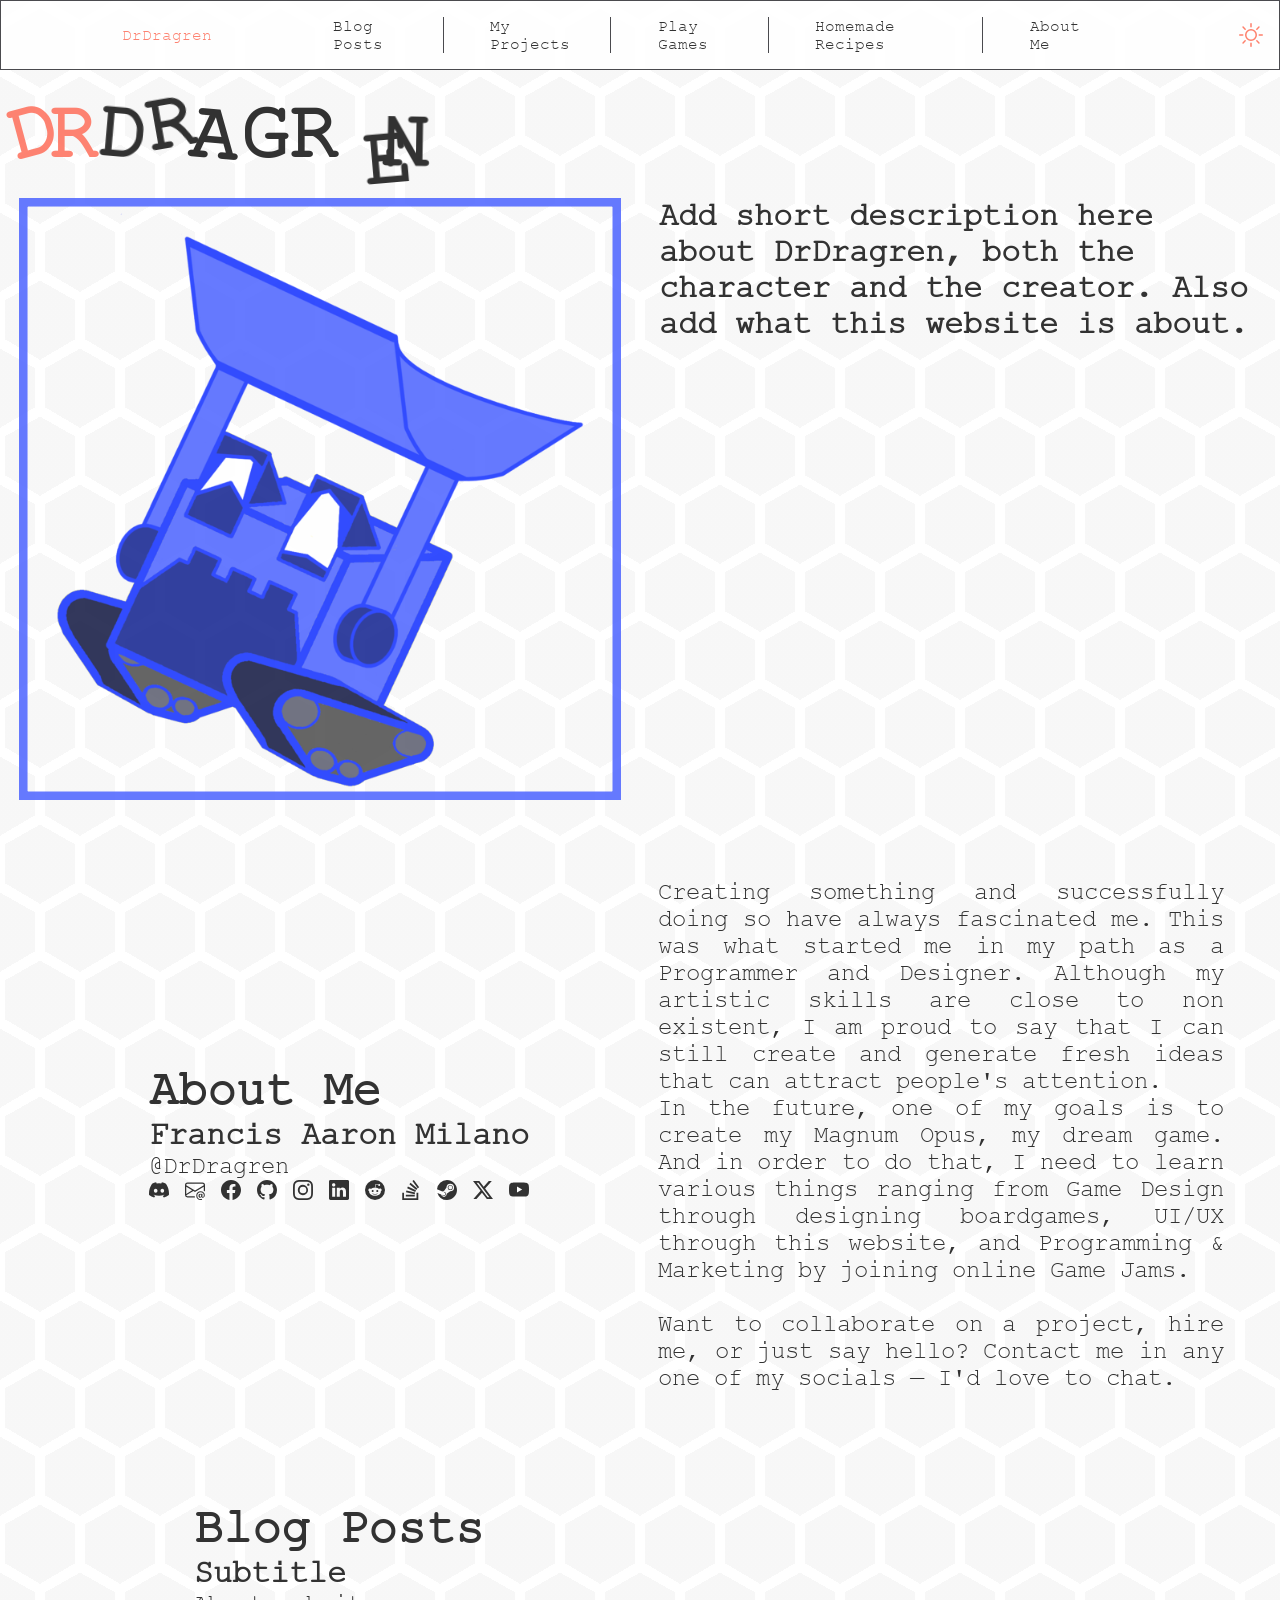
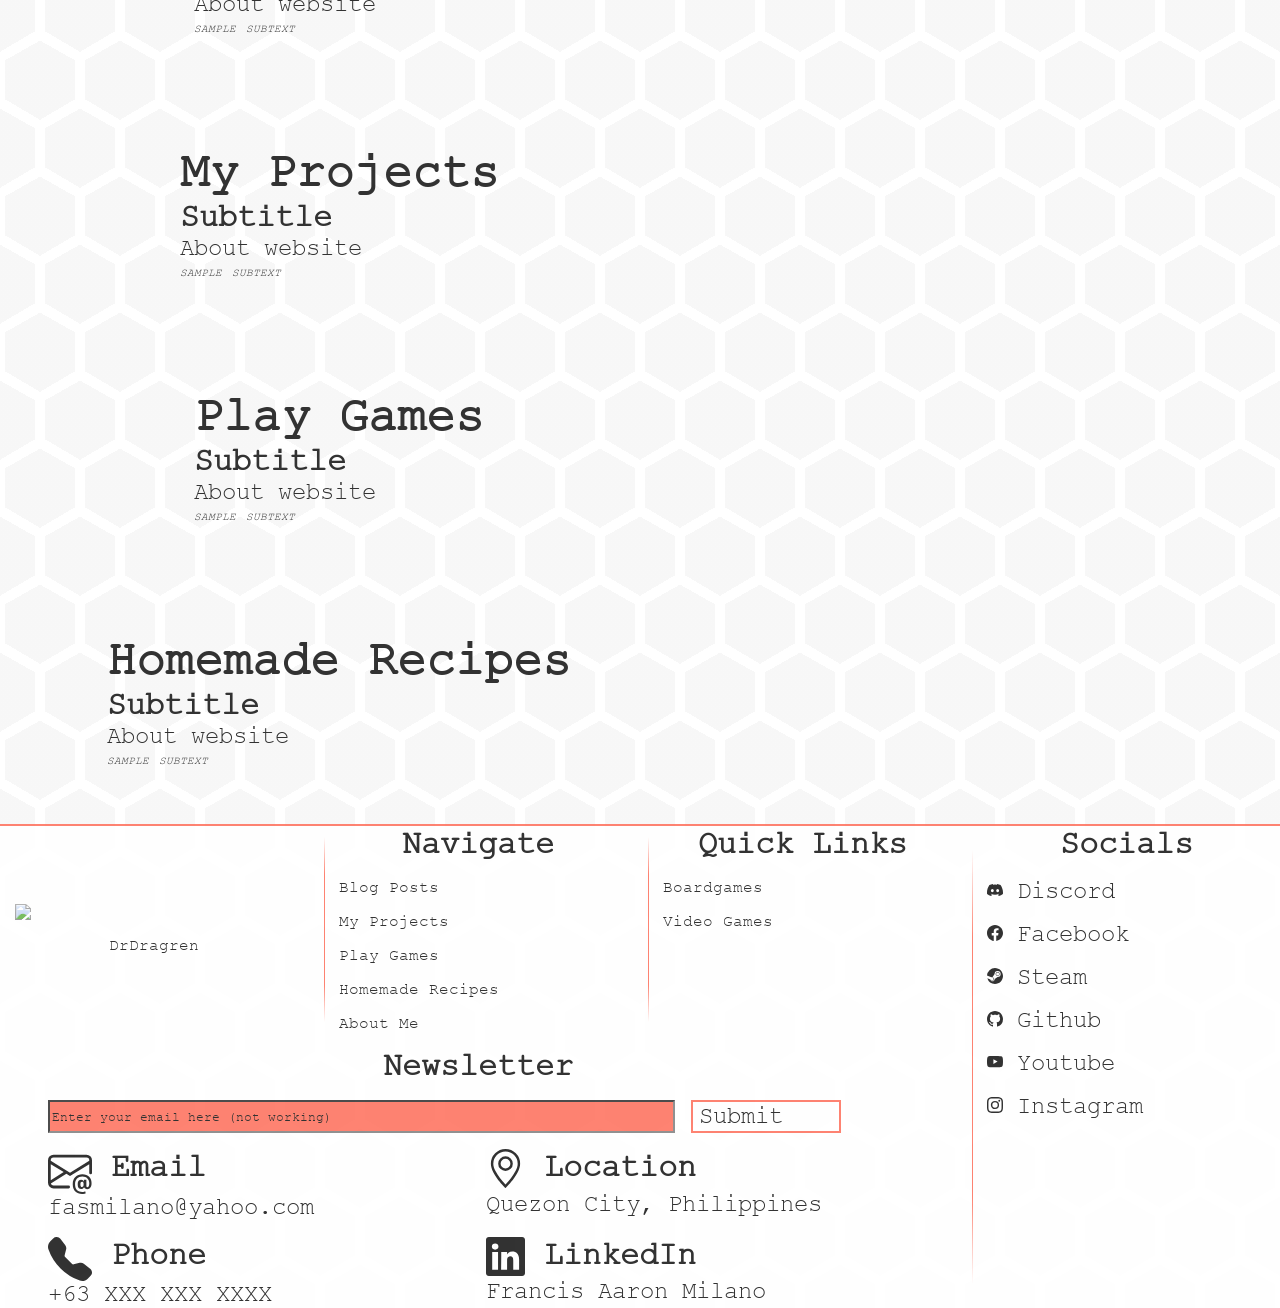
==== commit d009b2e5: "[NEW] Working navigation menu for small screens - Fixed tagging of photos to have a filter (about-me" ====
--- a/index.html
+++ b/index.html
@@ -18,7 +18,7 @@
     <body class="main">
 
         <div class="container menu">
-            <a href="index.html" id="brand">DrDragren</a>
+            <a class="selected no-text disabled" href="index.html" id="brand">DrDragren</a>
             <div class="container navigation">
                 <a class="link" href="blogs.html">Blog Posts</a>
                 <a class="link" href="projects.html">My Projects</a>
--- a/stylesheets/style.css
+++ b/stylesheets/style.css
@@ -8,7 +8,7 @@
 .button             |   button
 .checkbox           |   input checkbox
 .container          |   div
-.disabled           |   a
+.disabled           |   clickable element
 .down               |   section (any)
 .filter-a           |   img / label
 .filter-s           |   img / label
@@ -27,12 +27,14 @@
 .navigation         |   div
 .newsletter         |   div
 .no-pad             |   section
+.no-text            |   any.selected
 .ordered            |   ol
 .photo              |   img
 .quick-links        |   div
 .rcontent           |   section
 .right              |   section (any)
 .section            |   section
+.selected           |   text
 .slider             |   article
 .socials            |   div
 .sub                |   p
@@ -191,3 +193,32 @@
 .down {
     align-self: end !important;
 }
+/* =============================================================== HIGHLIGHT ============================================================== */
+/*                                                                  GENERIC                                                                 */
+/*                                                               for any text                                                               */
+/*
+    Highlights the text element by changing it to an accent color
+    Also adds a selector text that covers the text element if it does not have the no-text class
+*/
+.selected {
+    color: var(--accent);
+
+    &:not(.no-text) {
+        &::before {
+            content: "> ";
+        }
+
+        &::after {
+            content: " <";
+        }
+    }
+}
+/*                                                                 CLICKABLE                                                                */
+/*                                                         for any clickable element                                                        */
+/*
+    Creates a disabled option for the element
+*/
+.disabled {
+    cursor: default;
+    pointer-events: none;
+}
--- a/stylesheets/items.css
+++ b/stylesheets/items.css
@@ -3,7 +3,6 @@
 /*                                                                  for a                                                                   */
 /*  
     Changes the colors and contents of the link contents based on the theme when interacted with
-    Creates a disabled option
 */
 .link {
     font-size: 1em !important;
@@ -33,11 +32,6 @@
 
     &:active {
         filter: brightness(50%);     /* WHITE */
-    }
-
-    &.disabled {
-        cursor: default;
-        pointer-events: none;
     }
 }
 /*                                                                  IMAGES                                                                  */
--- a/stylesheets/reactive.css
+++ b/stylesheets/reactive.css
@@ -151,6 +151,7 @@
         Create a grid template for the menu bar that is permanently placed on top
     */
     .main > .menu {
+        grid-template-areas: "title title title theme menu" "nav nav nav nav nav";
         grid-template-columns: 1fr 1fr 1fr auto auto;
     }
     /*                                                               MENU BAR                                                               */
@@ -159,16 +160,35 @@
         Resizes the brand to take up more space horizontally
         Hides the navigation from view
         Makes the menu button appear
+        Changes the grid template of the navigation bar
+        For each content in the navigation, border and padding are removed and they are aligned at the center
+        The navigation also has a sliding animation when it enters or exits
     */
     .menu {
         /*                                                         for link (brand)                                                         */
         & > #brand {
-            grid-area: span 1 / span 3;
+            grid-area: title;
         }
 
         /*                                                       for div (navigation)                                                       */
         & > .navigation {
-            display: none;
+            display: grid;
+            grid-area: nav;
+            grid-template-columns: 1fr;
+            height: auto;
+            justify-items: center;
+            max-height: 0rem;
+            overflow: clip;
+            transition: max-height 1s;
+            
+            &:has(~ .menu > .checkbox:checked) {
+                max-height: 10rem;
+            }
+
+            & > .link {
+                border: 0px !important;
+                padding: 0 !important;
+            }
         }
 
         /*                                                     for input checkbox (menu)                                                    */
@@ -185,6 +205,10 @@
             & > .checkbox {
                 display: none;
             }
+
+            &:has(.checkbox:checked) {
+                filter: invert(40%) sepia(63%) saturate(5412%) hue-rotate(346deg) brightness(112%) contrast(110%) !important;  /* ACCENT [ORANGEY RED] */
+            }
         }
     }
     /*                                                      TWO COLUMN ARTICLE CONTENTS                                                     */
